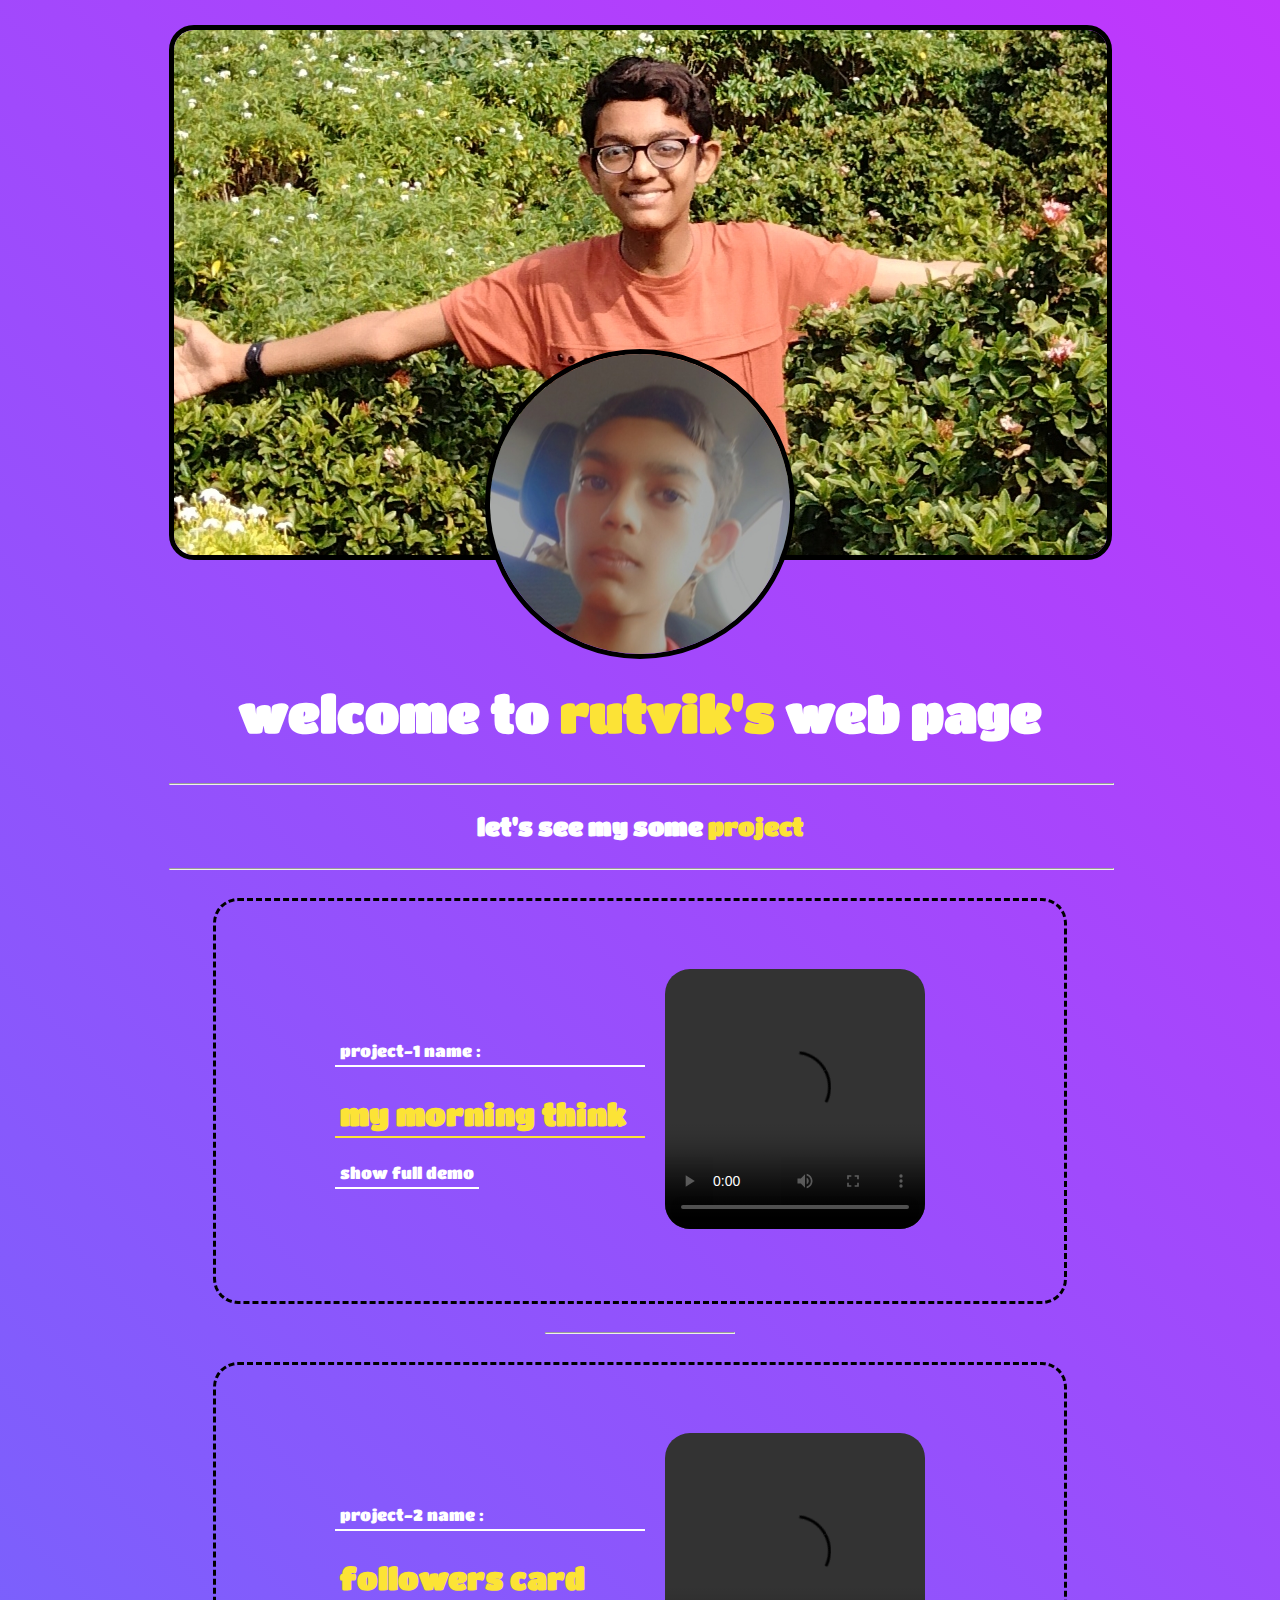
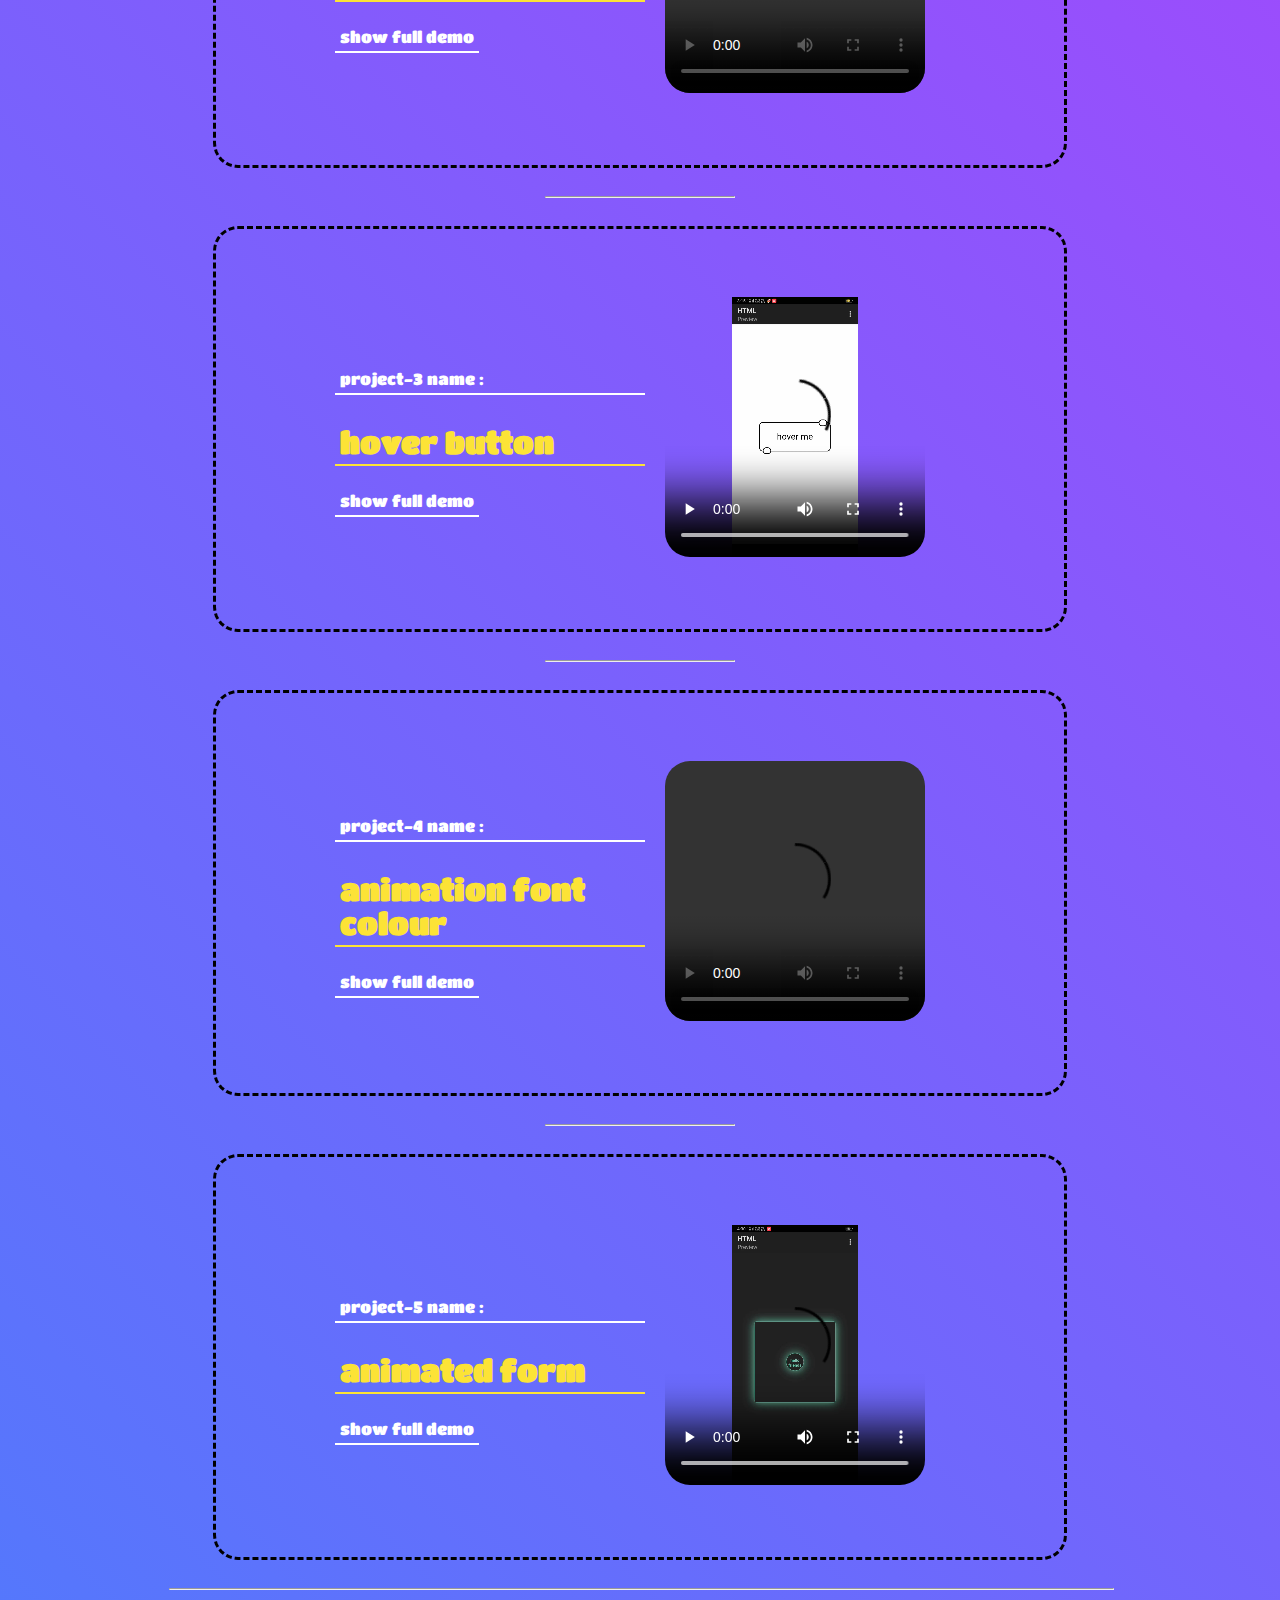
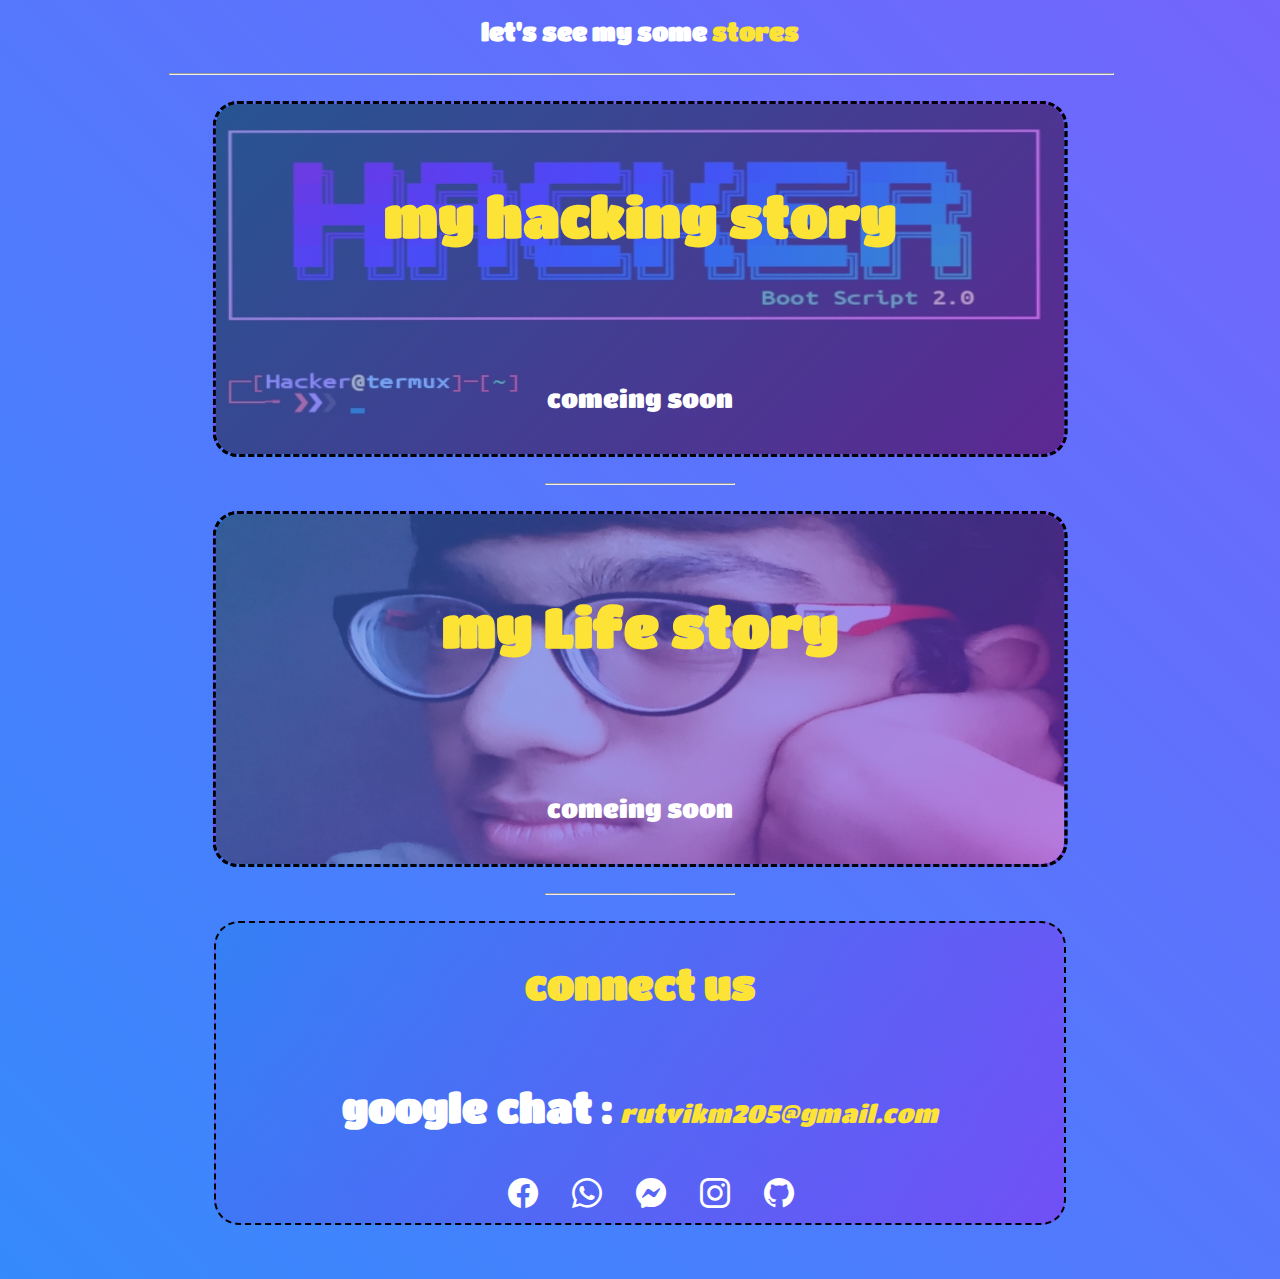
==== index.html @ 28c0d992 "Add files via upload" ====
<!DOCTYPE html>
<html lang="en">

<head>
 <meta charset="UTF-8">
 <meta http-equiv="X-UA-Compatible" content="IE=Edge">
 <meta name="viewport" content="width=device-width, initial-scale=1">
 <title>my project pages</title>
 <link rel="stylesheet" href="style.css">
</head>

<body>
 <div class="maincontenforbody">
  <div class="maincontenforimgandwelcom">
   <div class="overimg"><img src="/bgimg.jpg">
    <div class="inimg"><img id="i1" src="/inimg.jpg">
    </div>
   </div>
  </div>
  <br>
  <br>
  <br>
  <br>
  <br>
  <centre>
   <h1 id="welcome1">
    welcome to <b id="b1">rutvik's</b> web page
   </h1>
  </centre>
  <hr width="100%">
  <h2 id="hed21">
   let's see my some <b id="b1">project</b>
  </h2>
  <!------------- project 1 --->
  <hr width="100%">
  <div class="project">
   <div class="text">
    <div class="hed2">
     <p>project-1 name : </p>
     <h2>my morning think</h2>
     <a href="/my morning think"> show full demo </a>
    </div>
   </div>
   <div class="videos">
    <video controls>
     <source src="/1 morning think.mp4" type="video/mp4">
    </video>
   </div>
  </div>
  <!----------- project 2 ------>
  <hr width="20%">
  <div class="project">
   <div class="text">
    <div class="hed2">
     <p>project-2 name : </p>
     <h2>followers card</h2>
     <a href="/follow card /index.html"> show full demo </a>
    </div>
   </div>
   <div class="videos">
    <video controls>
     <source src="/2 followers card.mp4" type="video/mp4">
    </video>
   </div>
  </div>
  <!-------------- project 3 -->
  <hr width="20%">
  <div class="project">
   <div class="text">
    <div class="hed2">
     <p>project-3 name : </p>
     <h2>hover button</h2>
     <a href="/hover button /index.html"> show full demo </a>
    </div>
   </div>
   <div class="videos">
    <video controls>
     <source src="/3 hover button.mp4" type="video/mp4">
    </video>
   </div>
  </div>
  <!-------------- project 4 -->
  <hr width="20%">
  <div class="project">
   <div class="text">
    <div class="hed2">
     <p>project-4 name : </p>
     <h2>animation font colour</h2>
     <a href="/animation font colour/index.html"> show full demo </a>
    </div>
   </div>
   <div class="videos">
    <video controls>
     <source src="/4 animation font.mp4" type="video/mp4">
    </video>
   </div>
  </div>
  <!-------------- project 5 -->
  <hr width="20%">
  <div class="project">
   <div class="text">
    <div class="hed2">
     <p>project-5 name : </p>
     <h2>animated form</h2>
     <a href="/connect us animation font/connect.html"> show full demo </a>
    </div>
   </div>
   <div class="videos">
    <video controls>
     <source src="/5 animation form.mp4" type="video/mp4">
    </video>
   </div>
  </div>
  <!------------ story --------->
  <hr width="100%">

  <h2 id="hed21">
   let's see my some <b id="b1">stores</b>
  </h2>
  <hr width="100%">
  <!----- my hacking story -------->
  <br>
  <div class="maincon">
   <div class="imgessssforbg">
    <img src="/s1 hacker.jpg">
   </div>
   <div class="textposa">
    <h1 id="eeeb">my hacking story</h1>
    <p id="gggb">
     comeing soon
    </p>
   </div>
  </div>
  <br>
  <!----- my life -------->
  <hr width="20%">
  <br>
  <div class="maincon">
   <div class="imgessssforbg">
    <img src="/s2 life.jpg">
   </div>
   <div class="textposa">
    <h1 id="eeeb">my Life story</h1>
    <p id="gggb">
     comeing soon
    </p>
   </div>
  </div>
  <br>
  <!----- conect us -------->
  <hr width="20%">
  <br>
  <div class="conec">
   <b id="eeeb">connect us</b>
   <div class="mainconforconectus">
    <div class="Googlechat">
     <b id="gggb"> google chat :</b>
     <i id="eeeb">rutvikm205@gmail.com</i>
    </div>
    <div class="iconsss">
     <i class="bi bi-facebook"></i>
     <i class="bi bi-whatsapp"></i>
     <i class="bi bi-messenger"></i>
     <i class="bi bi-instagram"></i>
     <i class="bi bi-github"></i>
    </div>
   </div>
  </div>
  <br>
  <br>
  <br>









 </div>
 <script src="main.js"></script>
</body>

</html>
---- style.css ----
@import url('https://fonts.googleapis.com/css2?family=Titan+One&display=swap');

@import url("https://cdn.jsdelivr.net/npm/bootstrap-icons@1.8.3/font/bootstrap-icons.css");

.disclaimer {
 display: none;
}

body {
 display: flex;
 justify-content: center;
 align-items: center;
 padding: 0;
 margin: 0;
 background: linear-gradient(45deg, #368AFC, #C136FC);
 width: 100%;

}




.maincontenforbody {
 display: grid;
 place-items: center;


}

.maincontenforimgandwelcom {
 position: relative;
 width: 100%;

}

.maincontenforimgandwelcom .overimg {
 display: flex;
 justify-content: center;
 align-items: center;
 margin: auto;
 /* border: solid 2px #000; */
 border-radius: 25px;
 width: 100%;
 margin-top: 25px;
 transition: .5s;
}

.maincontenforimgandwelcom .overimg img {
 border-radius: 25px;
 border: solid 5px #000;

}

.maincontenforimgandwelcom .overimg .inimg #i1 {
 position: absolute;
 top: 90%;
 left: 50%;
 transform: translate(-50%, -50%);
 width: 300px;
 height: 300px;
 border-radius: 50%;
 border: solid 5px #000;
 transition: .5s;
}

.maincontenforimgandwelcom .overimg .inimg #i1:hover,
.maincontenforimgandwelcom .overimg:hover {
 box-shadow: 0 0 30px #000;
}

#welcome1 {
 font-size: 50px;
 font-family: 'Titan One', cursive;
 font-weight: 100px;
 color: #fff;
}

#welcome1::selection {
 color: #fff;
 background: #C136FC;
}

#b1 {
 color: #FCE336;

}

#b1::selection {
 color: #C136FC;
 background: #fff;
 border-radius: 50px;
}

#hed21 {
 color: #fff;
 font-family: 'Titan One', cursive;
 font-weight: 100%;
}

#hed21::selection {
 color: #fff;
 background: #C136FC;
}

/* dyyodo6r6oeydldod6f6ofdydo6dydy */


.project {
 display: flex;
 justify-content: center;
 align-items: center;
 width: 90%;
 border: dashed 3px #000;
 border-radius: 25px;
 height: 400px;
 margin: 20px;
 color: #fff;
 font-family: 'Titan One', cursive;
 transition: .5s;
}

.project:hover {
 box-shadow: 0 0 30px #000;
}

.hed2 h2 {
 font-size: 30px;
 color: #FCE336;
 border-bottom: solid 2px #FCE336;
 padding: 5px;
 width: 300px;
}

.hed2 p {
 border-bottom: solid 2px #Fff;
 padding: 5px;
}

.videos video {
 width: 260px;
 height: 260px;
 margin: 20px;
 border-radius: 25px;
 transition: .5s;
}

.videos video:hover {
 margin: 0;
}

a {
 text-decoration: none;
 color: #fff;
 border-bottom: solid 2px #fff;
 padding: 5px;
 transition: .4s;
}




/*conect us.*/

.conec {
 width: 90%;
 height: 300px;
 border: dashed 2px #000;
 border-radius: 25px;
 display: grid;
 place-items: center;
 transition: .5s;
 background: linear-gradient(-45deg, #9026ED80, #267FED80);
}

.conec:hover {
 box-shadow: 0 0 30px #000;
}

.conec b {
 font-size: 40px;
}

.Googlechat {
 font-size: 25px;
}

.mainconforconectus {
 display: grid;
 place-items: center;
 height: 100px;
}

.iconsss {
 display: flex;
 width: 50%;
 margin: 5%;
}

.iconsss i {
 margin: 17px;
 font-size: 30px;
 transition: .3s;
 border-radius: 50%;
 color: #fff;
}

.iconsss i:hover {
 color: #FCE336;
}

#gggb {
 color: #fff;
 font-family: 'Titan One', cursive;

}

#eeeb {
 color: #FCE336;
 font-size: none;
 font-family: 'Titan One', cursive;
}


/*############ my hacking story ###############*/

.maincon {
 width: 100%;
 position: relative;
 display: grid;
 place-items: center;
 transition: .5s;
}

.maincon:hover .textposa {
 box-shadow: 0 0 30px #000;

}

.imgessssforbg {
 width: 90%;
 height: 350px;
 display: flex;
 justify-content: center;
 align-items: center;
 border-radius: 25px;
 overflow: hidden;
 border: 3px dashed #000;

}

.imgessssforbg img {
 width: 100%;
 height: 350px;
}

.textposa {
 position: absolute;
 top: 50%;
 left: 50%;
 transform: translate(-50%, -50%);
 width: 90%;
 height: 350px;
 text-align: center;
 color: #fff;
 display: grid;
 place-items: center;
 background: linear-gradient(-45deg, #9026ED80, #267FED80);
 border-radius: 25px;
 overflow: hidden;
 border: 3px dashed #000;
 transition: .5s;

}

.textposa p {
 font-size: 25px;
 margin: 35px;
 margin-bottom: 10px;
}

.textposa h1 {
 font-size: 55px;
 margin-top: 50px;
}
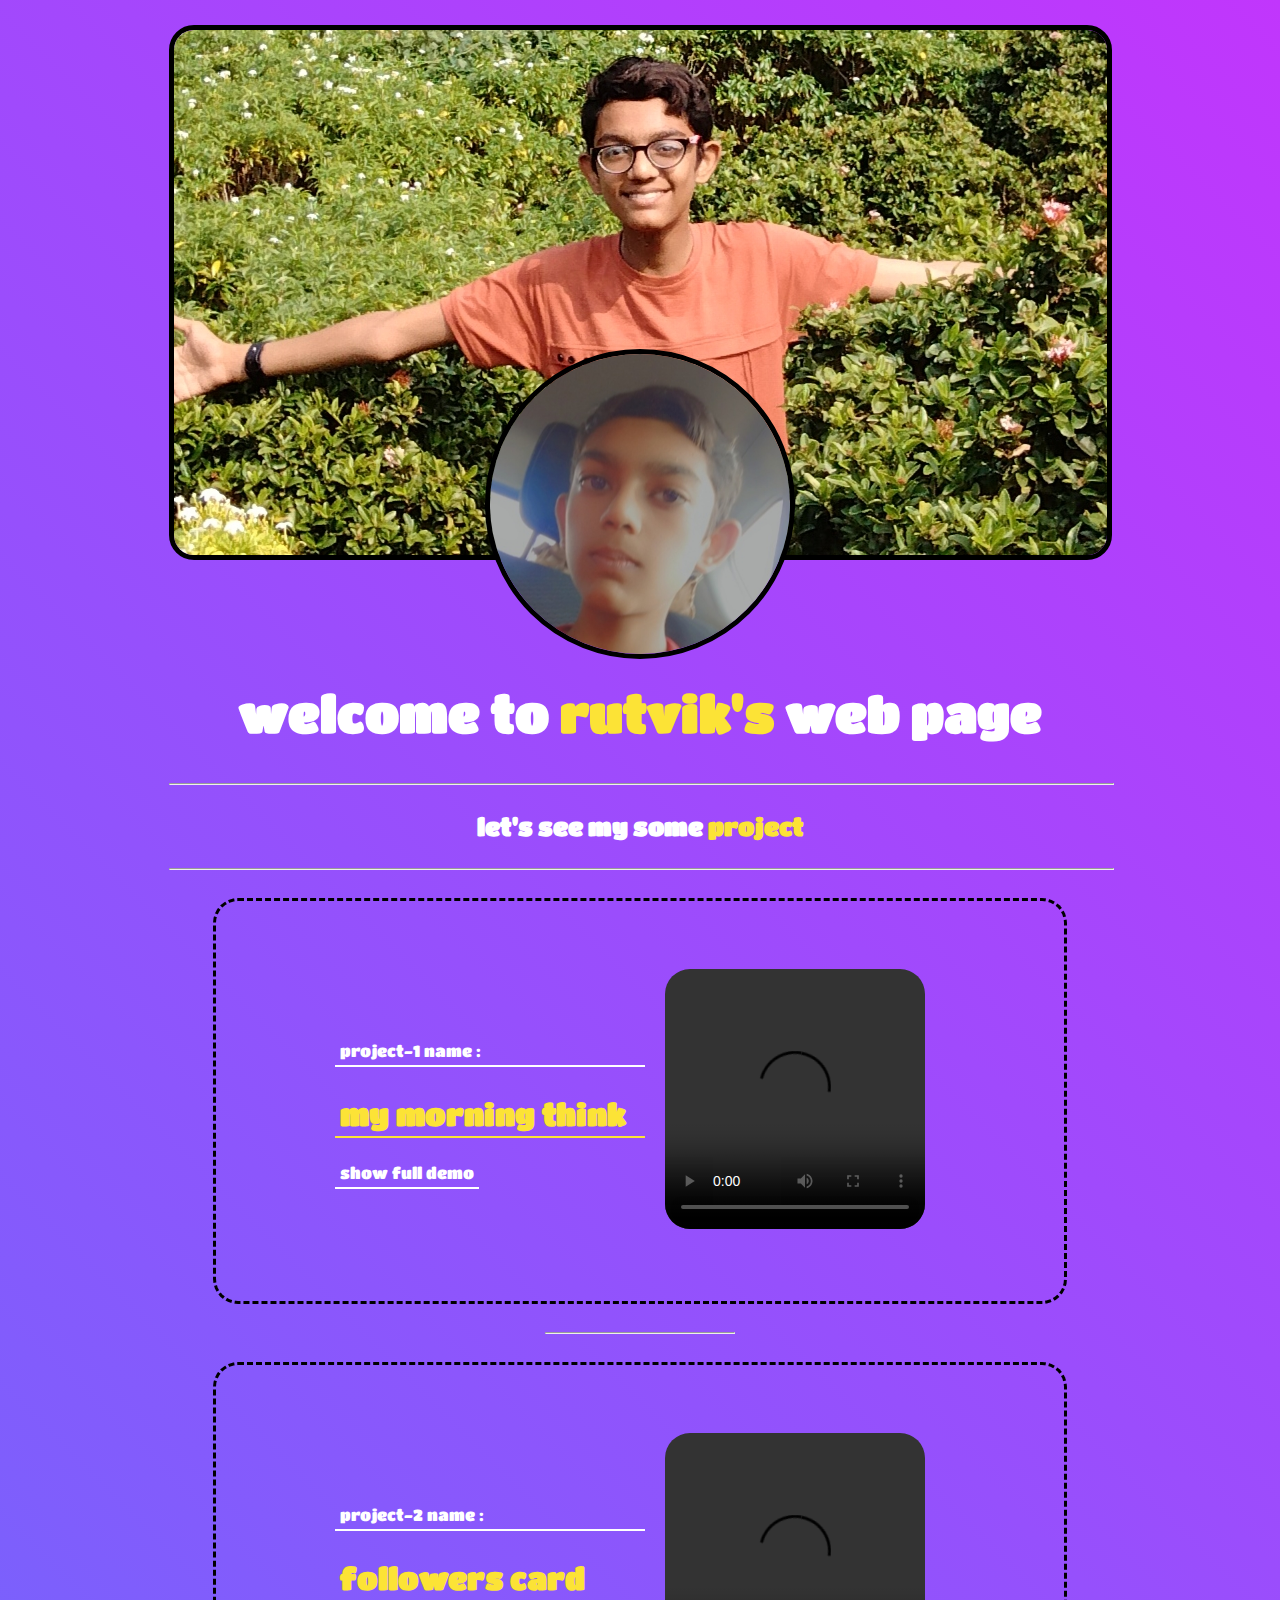
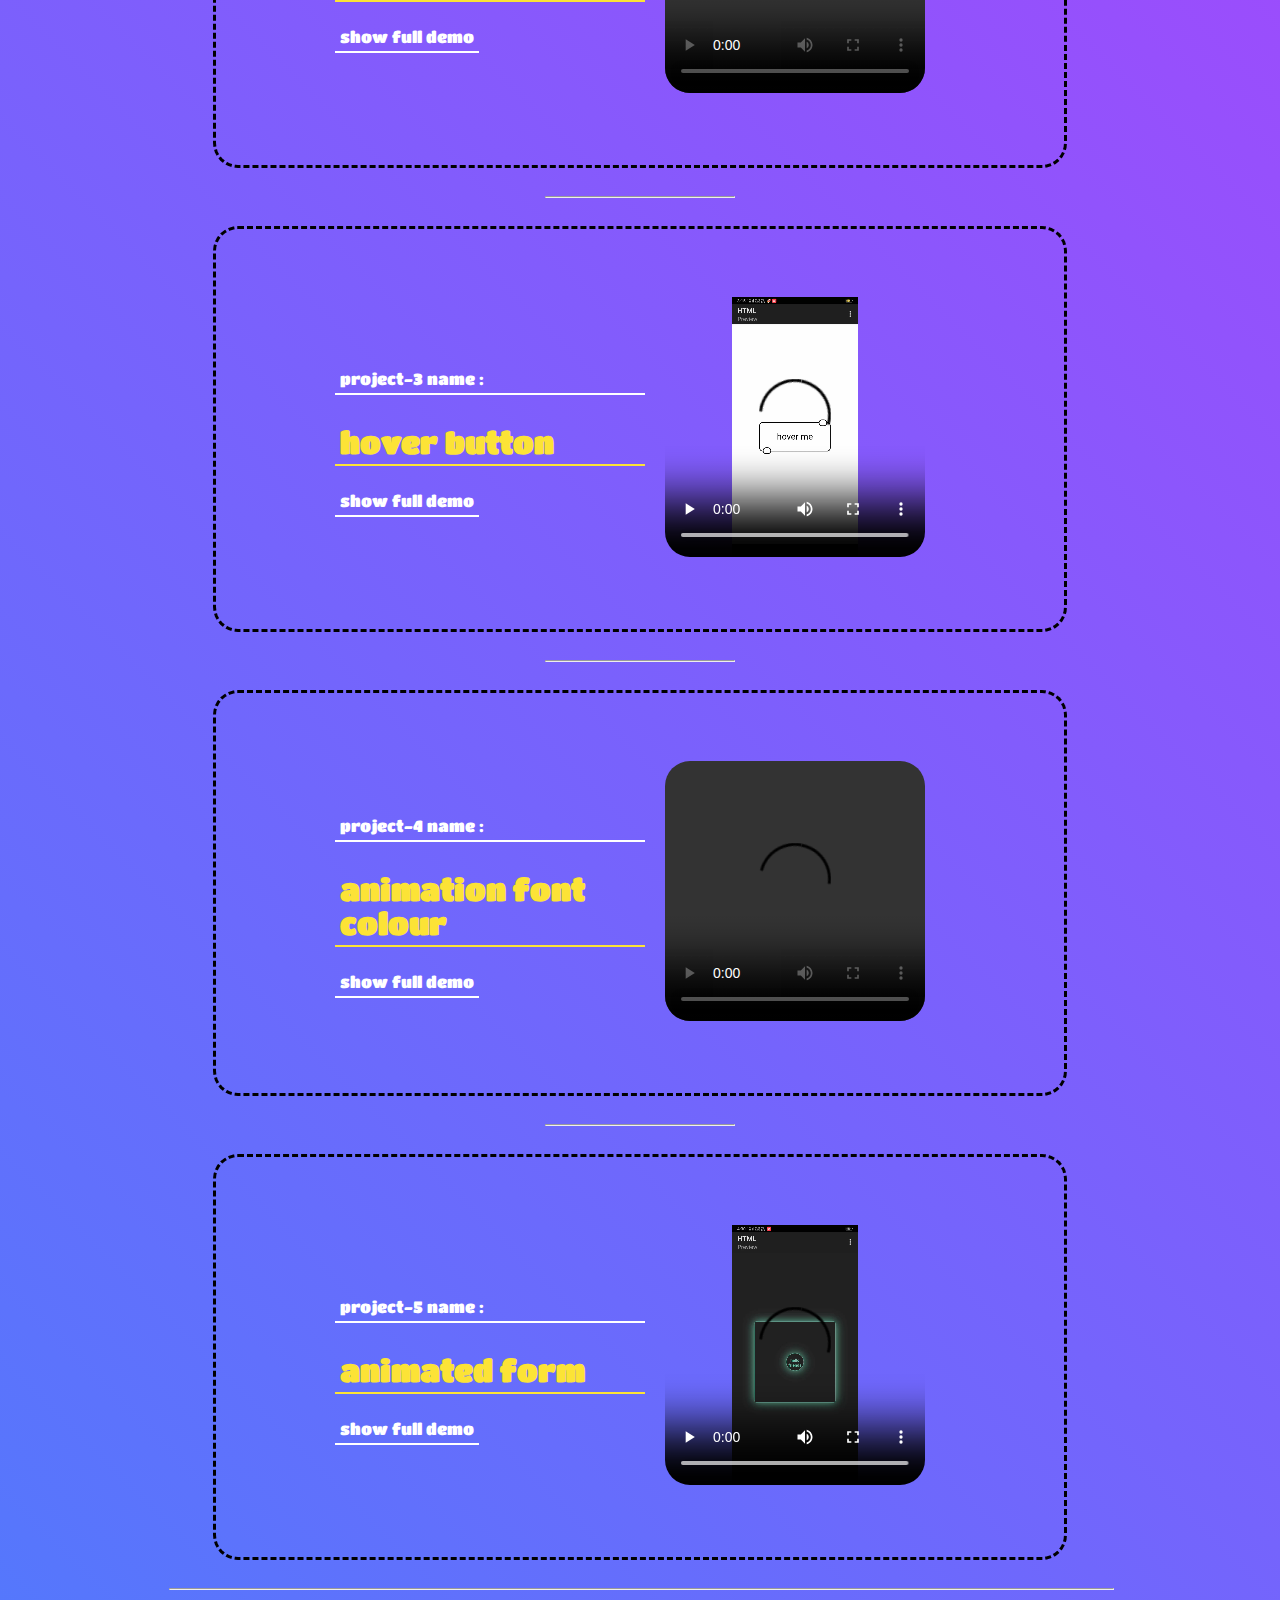
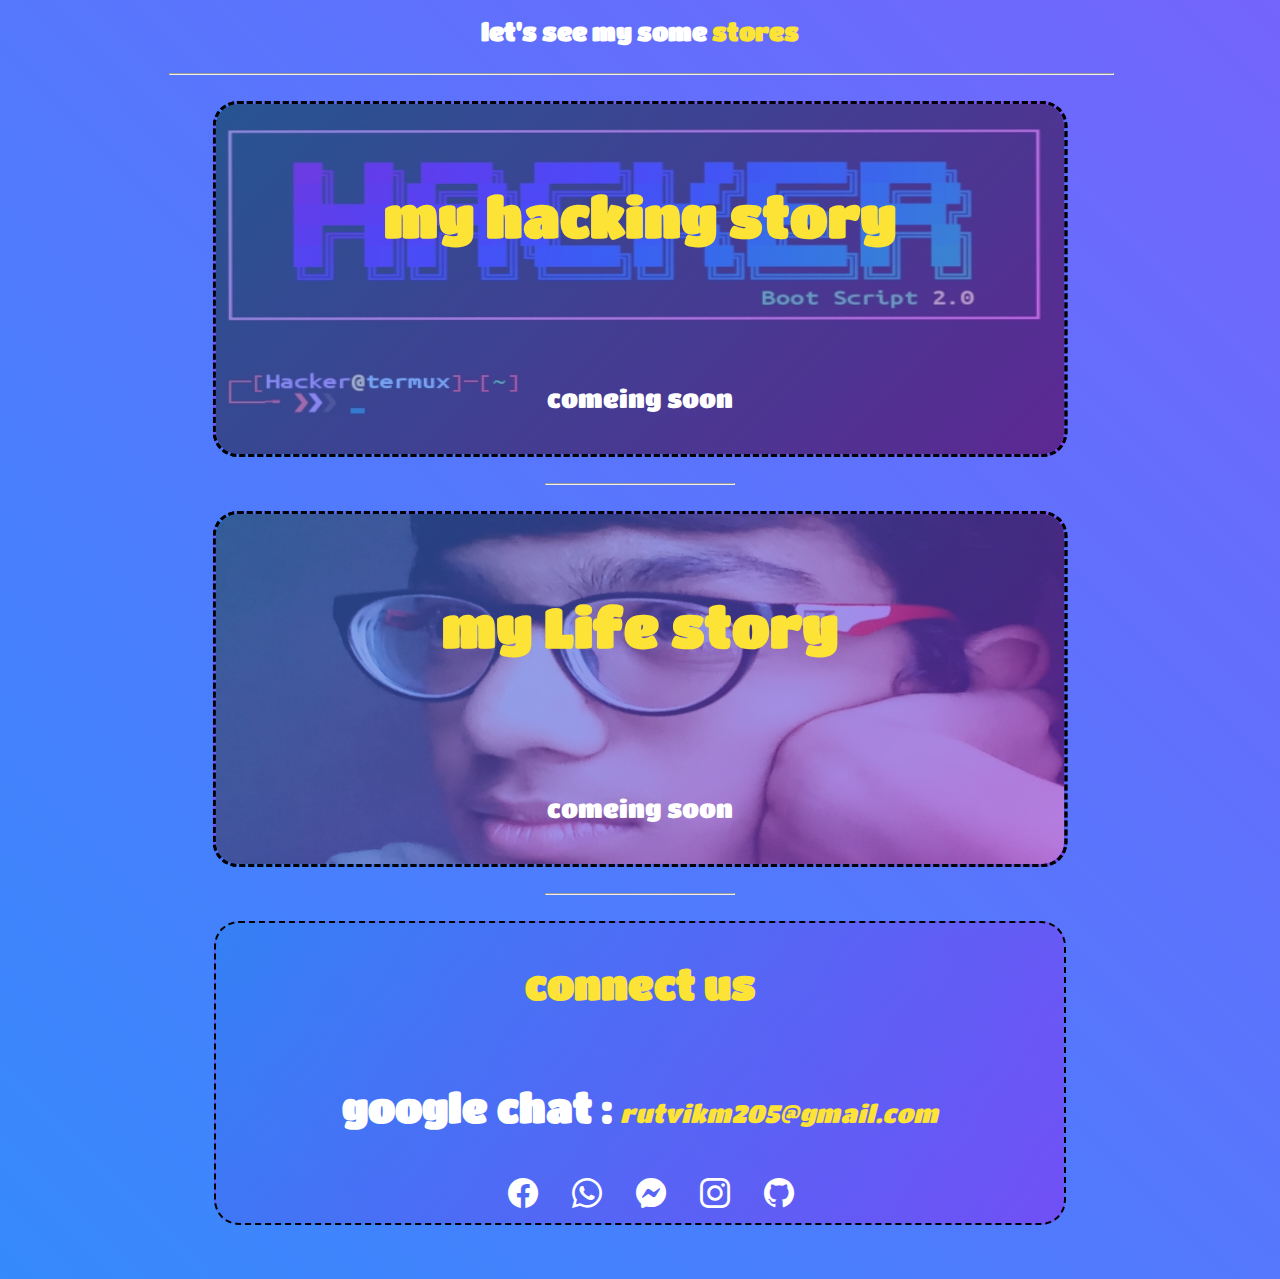
==== commit 0c0ea33e: "Add files via upload" ====
--- a/index.html
+++ b/index.html
@@ -38,12 +38,12 @@
     <div class="hed2">
      <p>project-1 name : </p>
      <h2>my morning think</h2>
-     <a href="/my morning think"> show full demo </a>
+     <a href="my morning think"> show full demo </a>
     </div>
    </div>
    <div class="videos">
     <video controls>
-     <source src="/1 morning think.mp4" type="video/mp4">
+     <source src="1 morning think.mp4" type="video/mp4">
     </video>
    </div>
   </div>
@@ -54,12 +54,12 @@
     <div class="hed2">
      <p>project-2 name : </p>
      <h2>followers card</h2>
-     <a href="/follow card /index.html"> show full demo </a>
+     <a href="follow card /index.html"> show full demo </a>
     </div>
    </div>
    <div class="videos">
     <video controls>
-     <source src="/2 followers card.mp4" type="video/mp4">
+     <source src="2 followers card.mp4" type="video/mp4">
     </video>
    </div>
   </div>
@@ -70,12 +70,12 @@
     <div class="hed2">
      <p>project-3 name : </p>
      <h2>hover button</h2>
-     <a href="/hover button /index.html"> show full demo </a>
+     <a href="hover button /index.html"> show full demo </a>
     </div>
    </div>
    <div class="videos">
     <video controls>
-     <source src="/3 hover button.mp4" type="video/mp4">
+     <source src="3 hover button.mp4" type="video/mp4">
     </video>
    </div>
   </div>
@@ -86,12 +86,12 @@
     <div class="hed2">
      <p>project-4 name : </p>
      <h2>animation font colour</h2>
-     <a href="/animation font colour/index.html"> show full demo </a>
+     <a href="animation font colour/index.html"> show full demo </a>
     </div>
    </div>
    <div class="videos">
     <video controls>
-     <source src="/4 animation font.mp4" type="video/mp4">
+     <source src="4 animation font.mp4" type="video/mp4">
     </video>
    </div>
   </div>
@@ -102,12 +102,12 @@
     <div class="hed2">
      <p>project-5 name : </p>
      <h2>animated form</h2>
-     <a href="/connect us animation font/connect.html"> show full demo </a>
+     <a href="connect us animation font/connect.html"> show full demo </a>
     </div>
    </div>
    <div class="videos">
     <video controls>
-     <source src="/5 animation form.mp4" type="video/mp4">
+     <source src="5 animation form.mp4" type="video/mp4">
     </video>
    </div>
   </div>
@@ -122,7 +122,7 @@
   <br>
   <div class="maincon">
    <div class="imgessssforbg">
-    <img src="/s1 hacker.jpg">
+    <img src="s1 hacker.jpg">
    </div>
    <div class="textposa">
     <h1 id="eeeb">my hacking story</h1>
@@ -137,7 +137,7 @@
   <br>
   <div class="maincon">
    <div class="imgessssforbg">
-    <img src="/s2 life.jpg">
+    <img src="s2 life.jpg">
    </div>
    <div class="textposa">
     <h1 id="eeeb">my Life story</h1>
@@ -182,4 +182,4 @@
  <script src="main.js"></script>
 </body>
 
-</html>+</html>
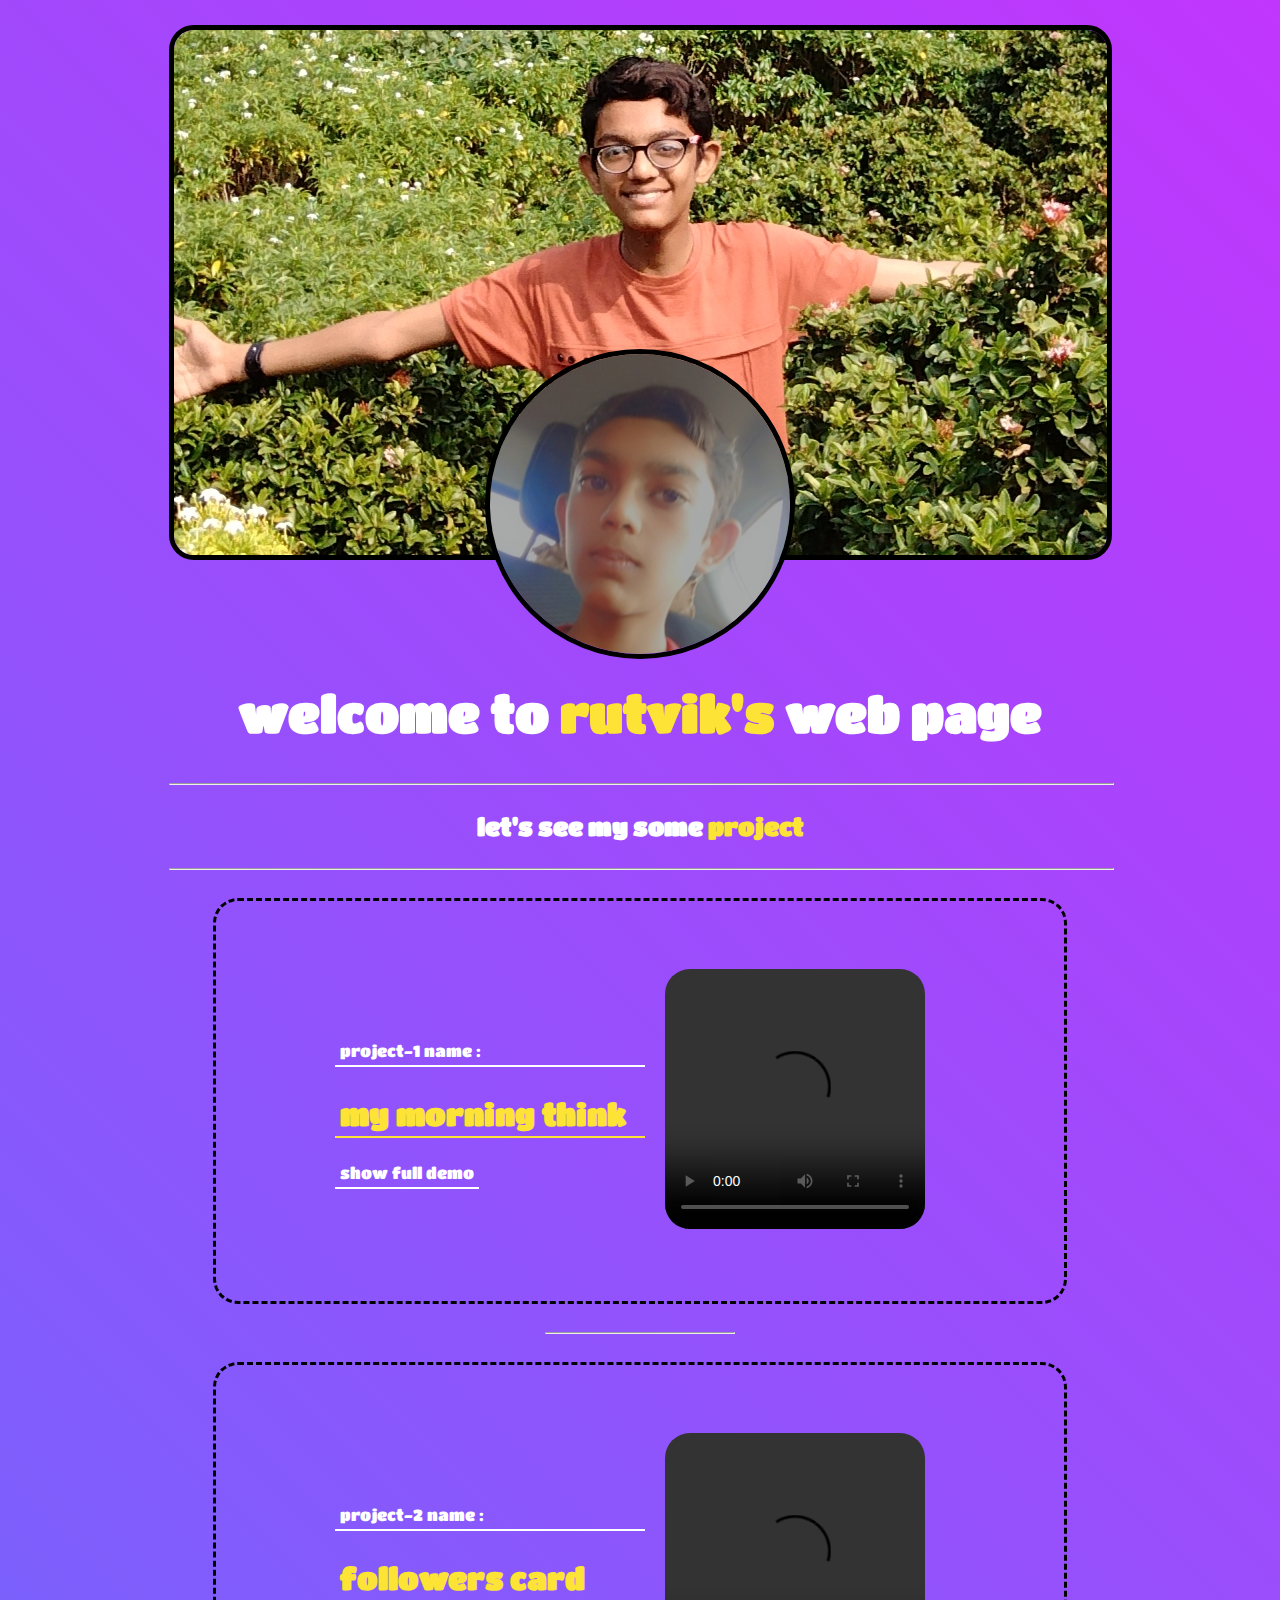
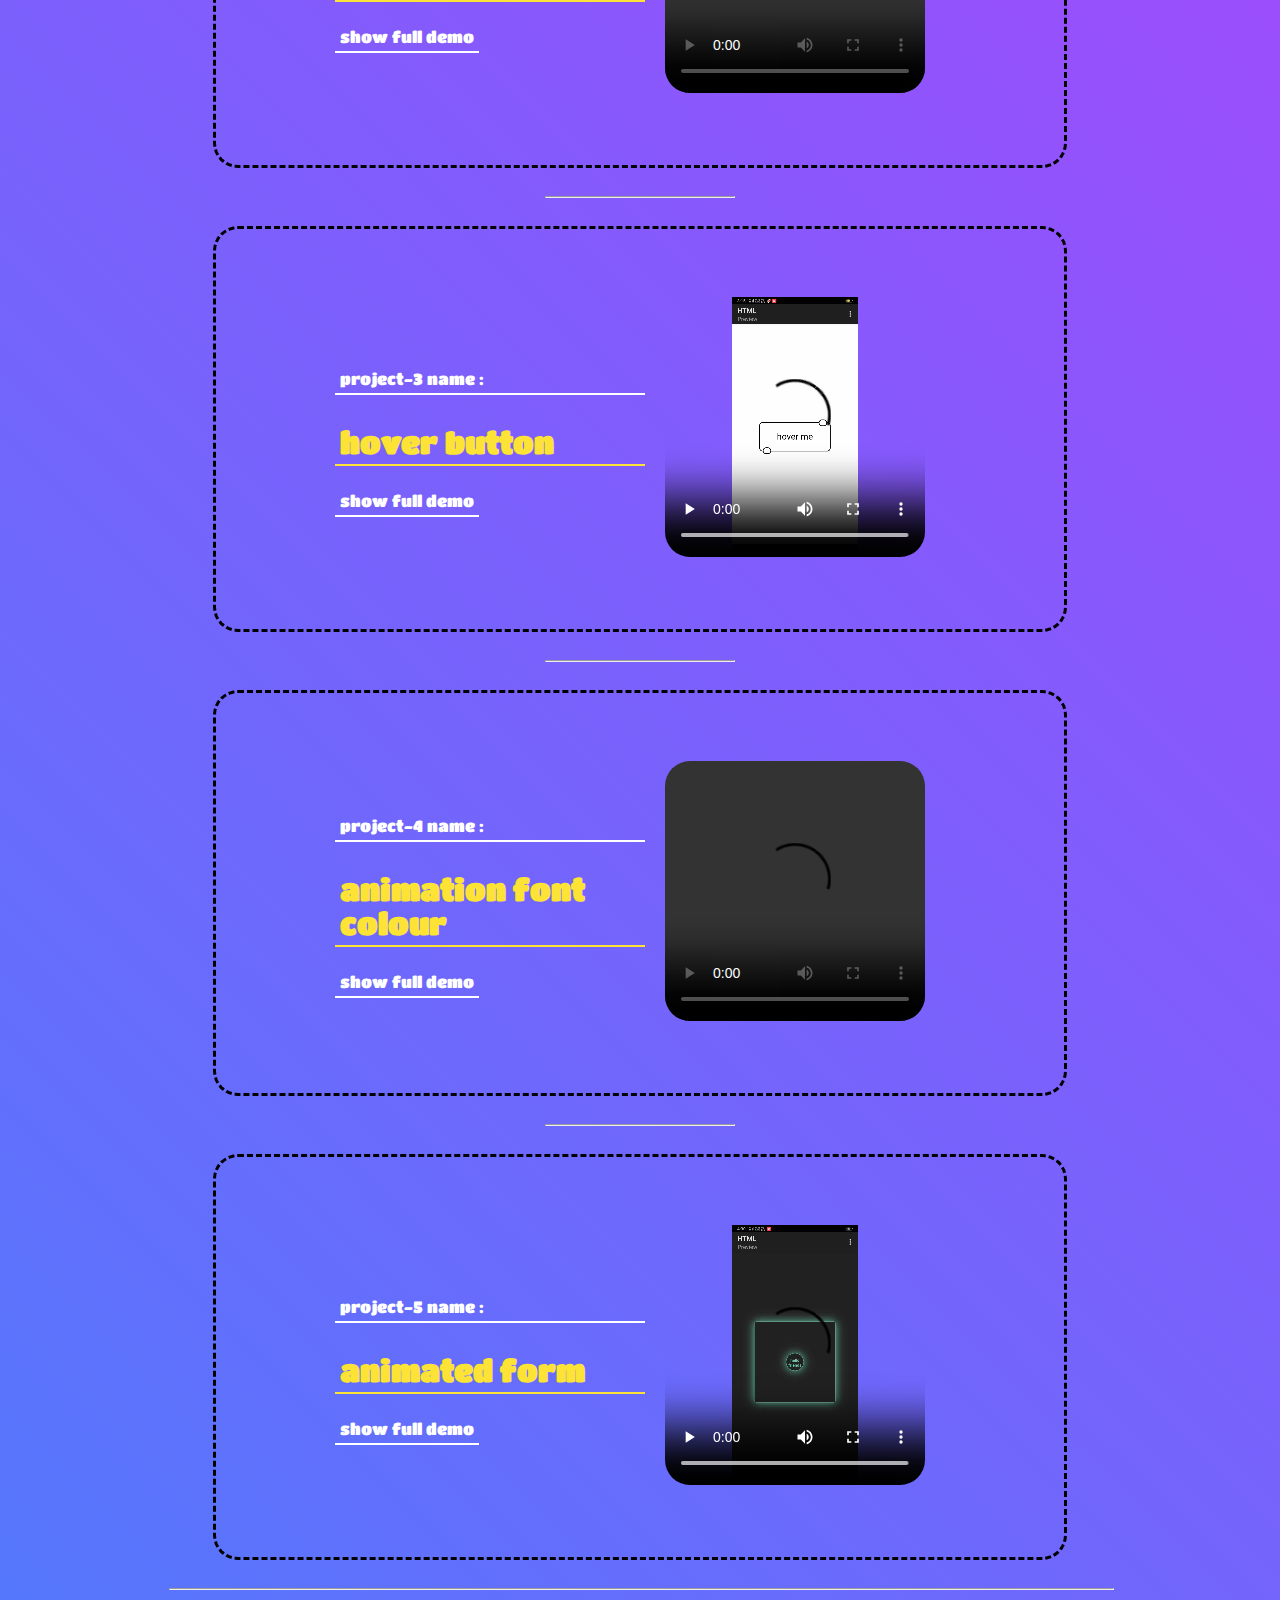
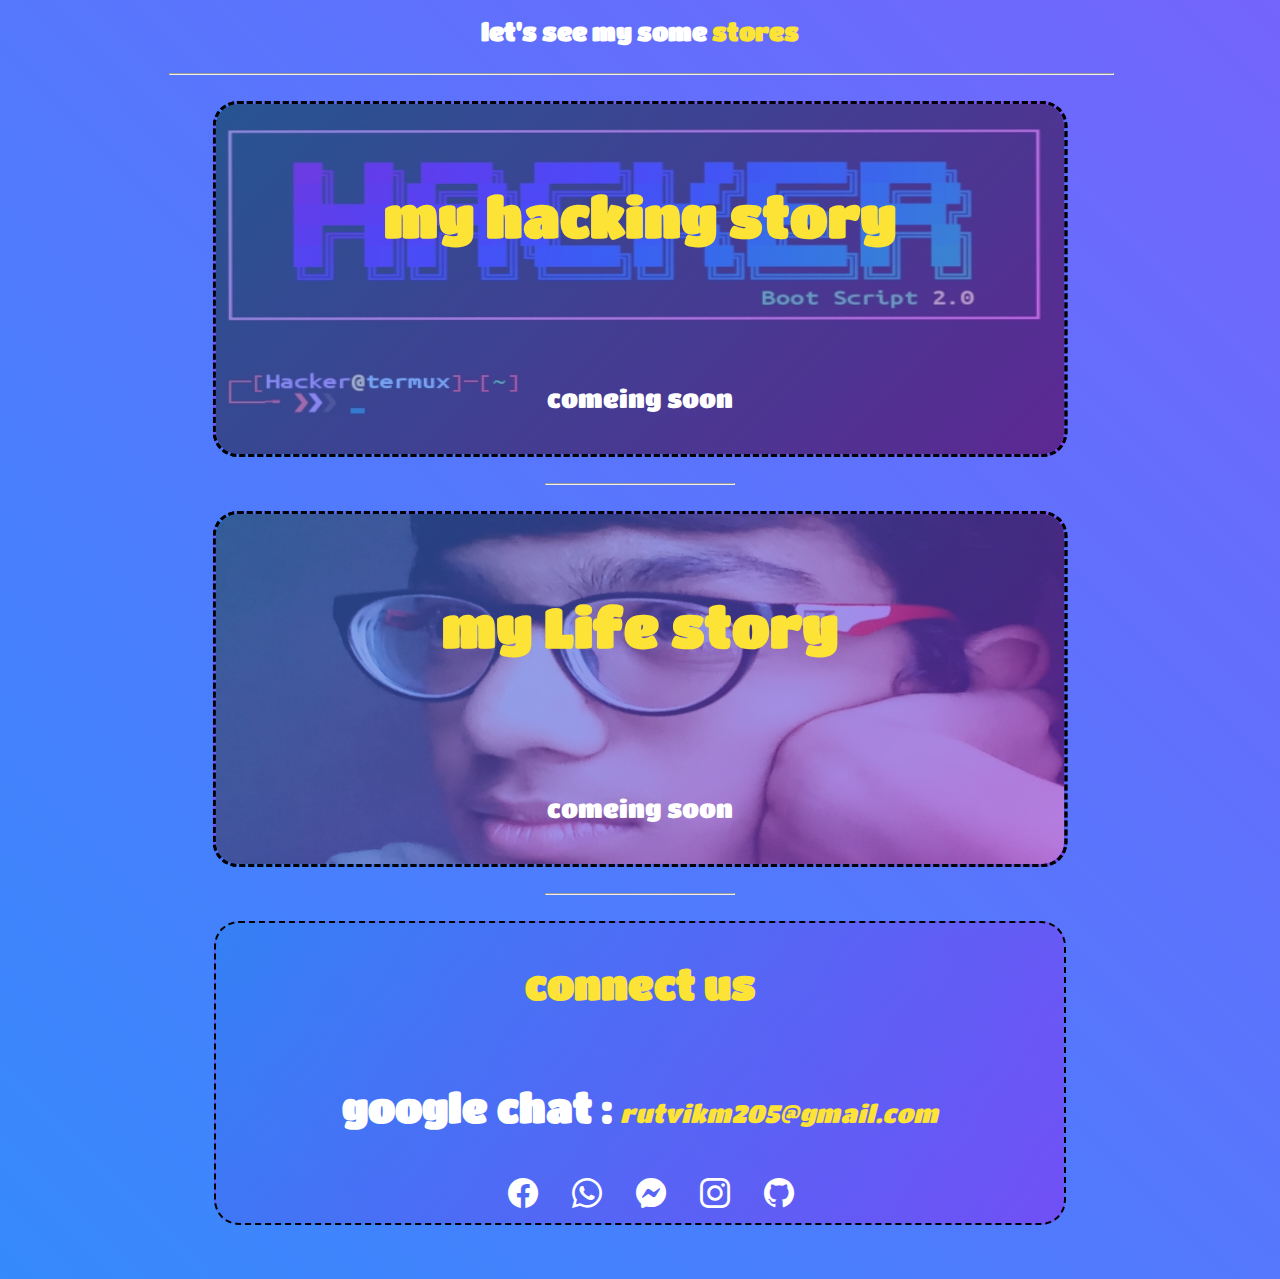
==== commit 625c79ba: "Update index.html" ====
--- a/index.html
+++ b/index.html
@@ -12,8 +12,8 @@
 <body>
  <div class="maincontenforbody">
   <div class="maincontenforimgandwelcom">
-   <div class="overimg"><img src="/bgimg.jpg">
-    <div class="inimg"><img id="i1" src="/inimg.jpg">
+   <div class="overimg"><img src="bgimg.jpg">
+    <div class="inimg"><img id="i1" src="inimg.jpg">
     </div>
    </div>
   </div>
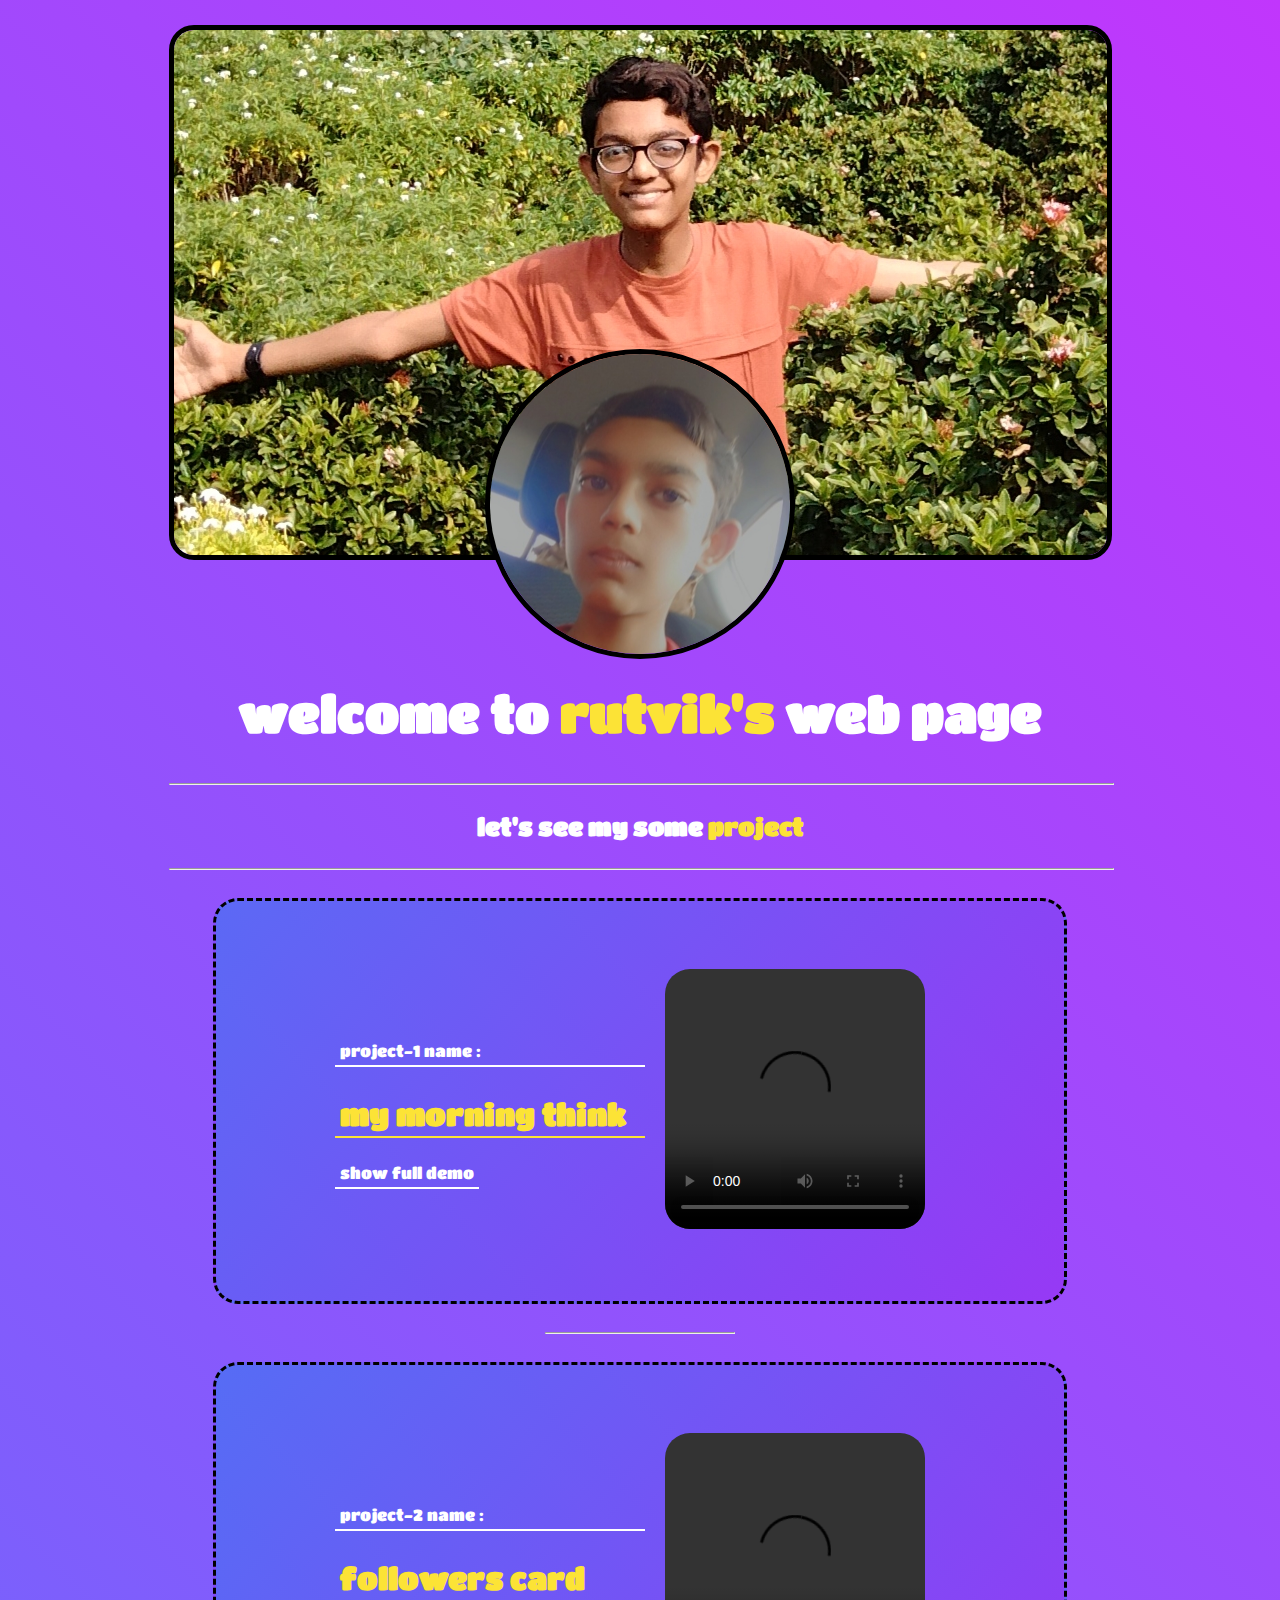
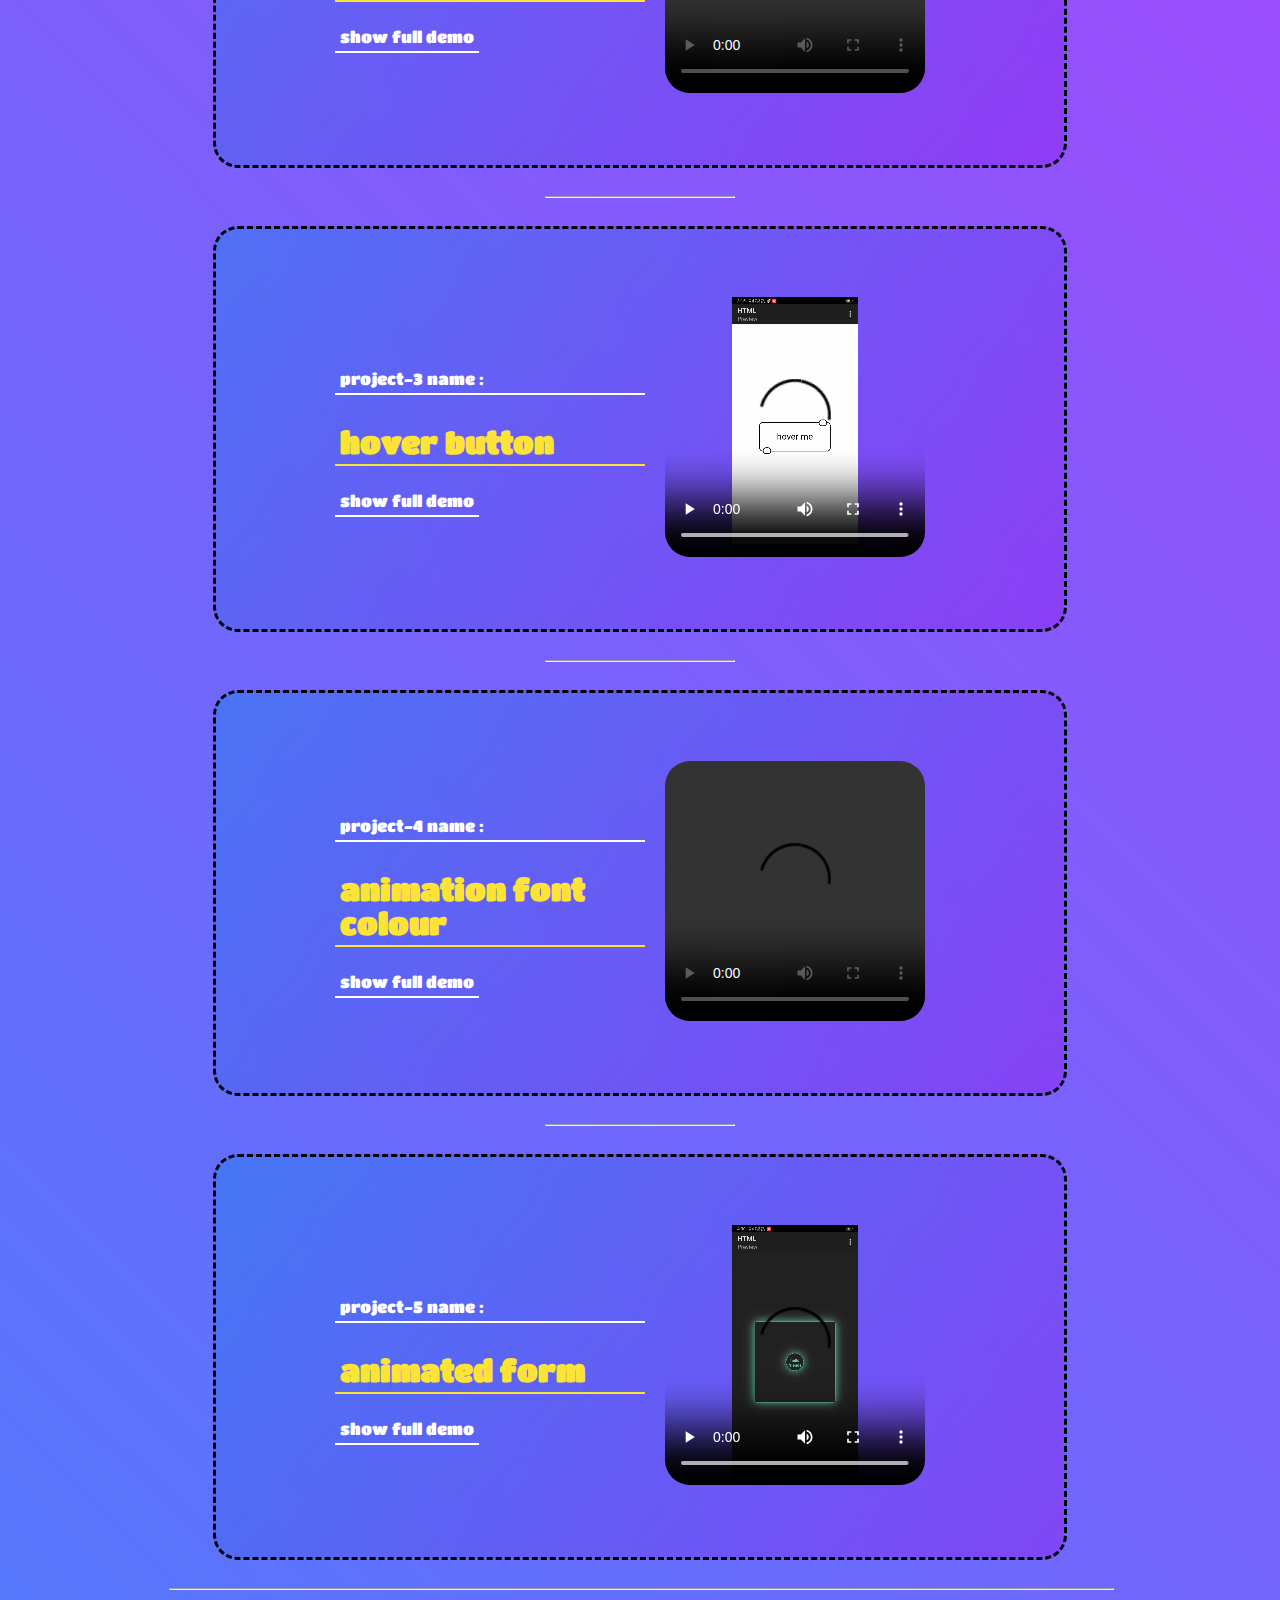
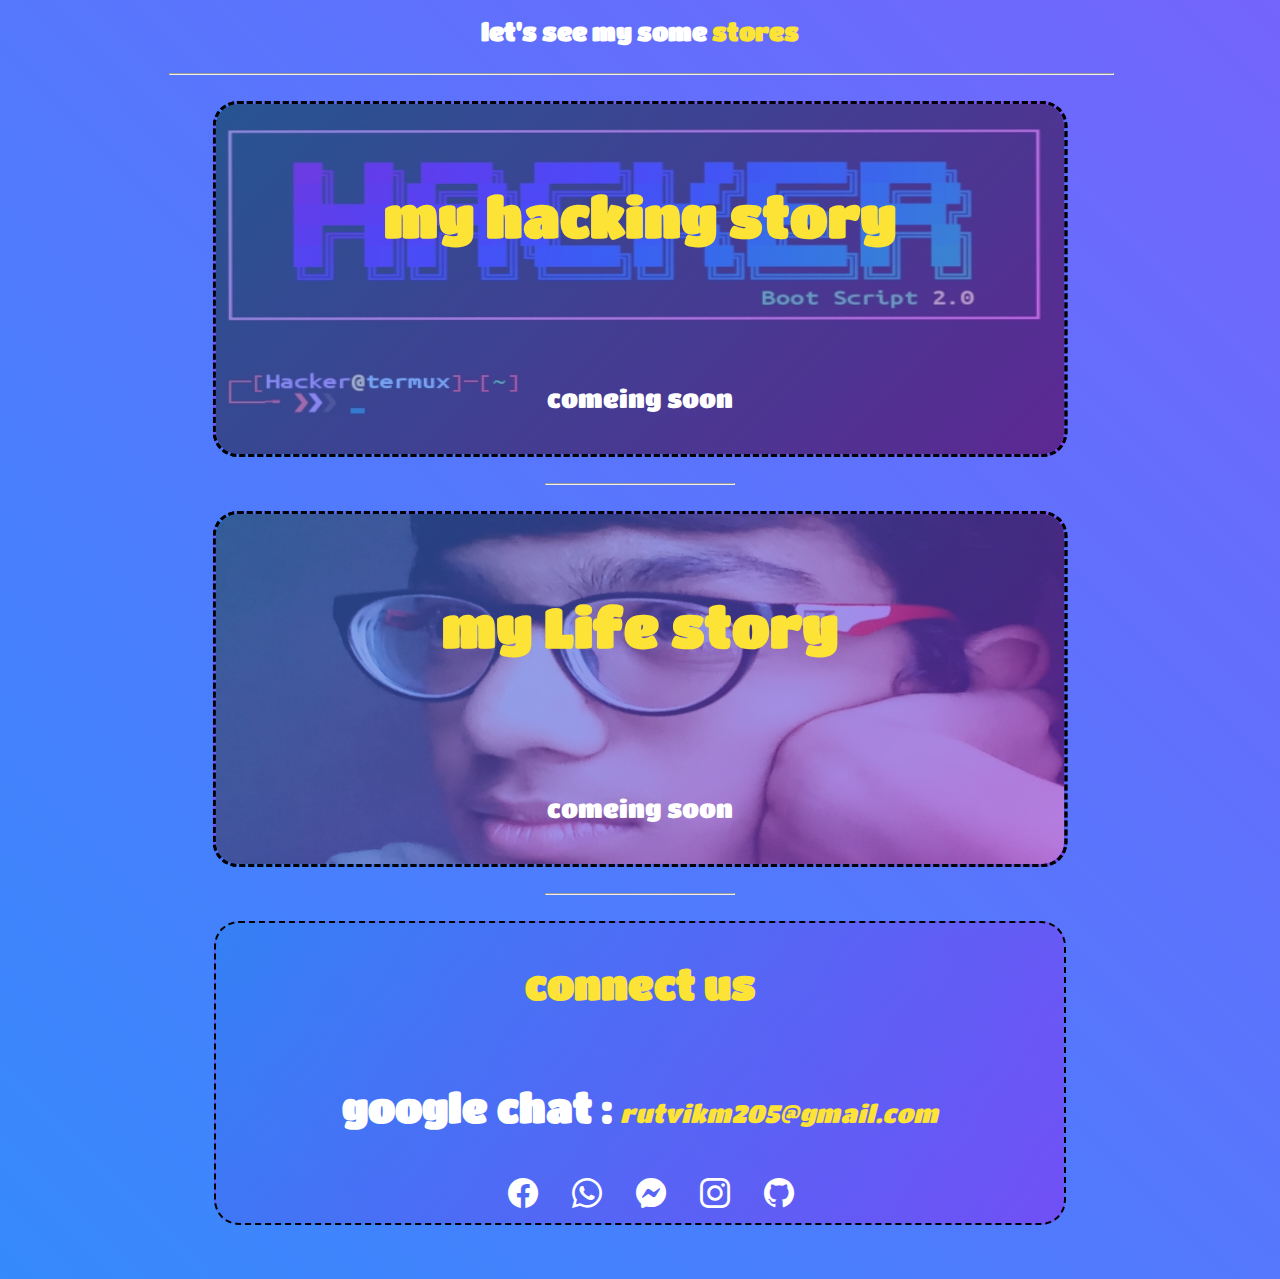
==== commit 4dd13557: "Update index.html" ====
--- a/index.html
+++ b/index.html
@@ -38,7 +38,7 @@
     <div class="hed2">
      <p>project-1 name : </p>
      <h2>my morning think</h2>
-     <a href="my morning think"> show full demo </a>
+     <a href="my morning think/index.html"> show full demo </a>
     </div>
    </div>
    <div class="videos">
@@ -54,7 +54,7 @@
     <div class="hed2">
      <p>project-2 name : </p>
      <h2>followers card</h2>
-     <a href="follow card /index.html"> show full demo </a>
+     <a href="follow card/index.html"> show full demo </a>
     </div>
    </div>
    <div class="videos">
@@ -70,7 +70,7 @@
     <div class="hed2">
      <p>project-3 name : </p>
      <h2>hover button</h2>
-     <a href="hover button /index.html"> show full demo </a>
+     <a href="hover button/index.html"> show full demo </a>
     </div>
    </div>
    <div class="videos">
--- a/style.css
+++ b/style.css
@@ -117,6 +117,7 @@
  color: #fff;
  font-family: 'Titan One', cursive;
  transition: .5s;
+ background: linear-gradient(-45deg, #9026ED80, #267FED80);
 }
 
 .project:hover {
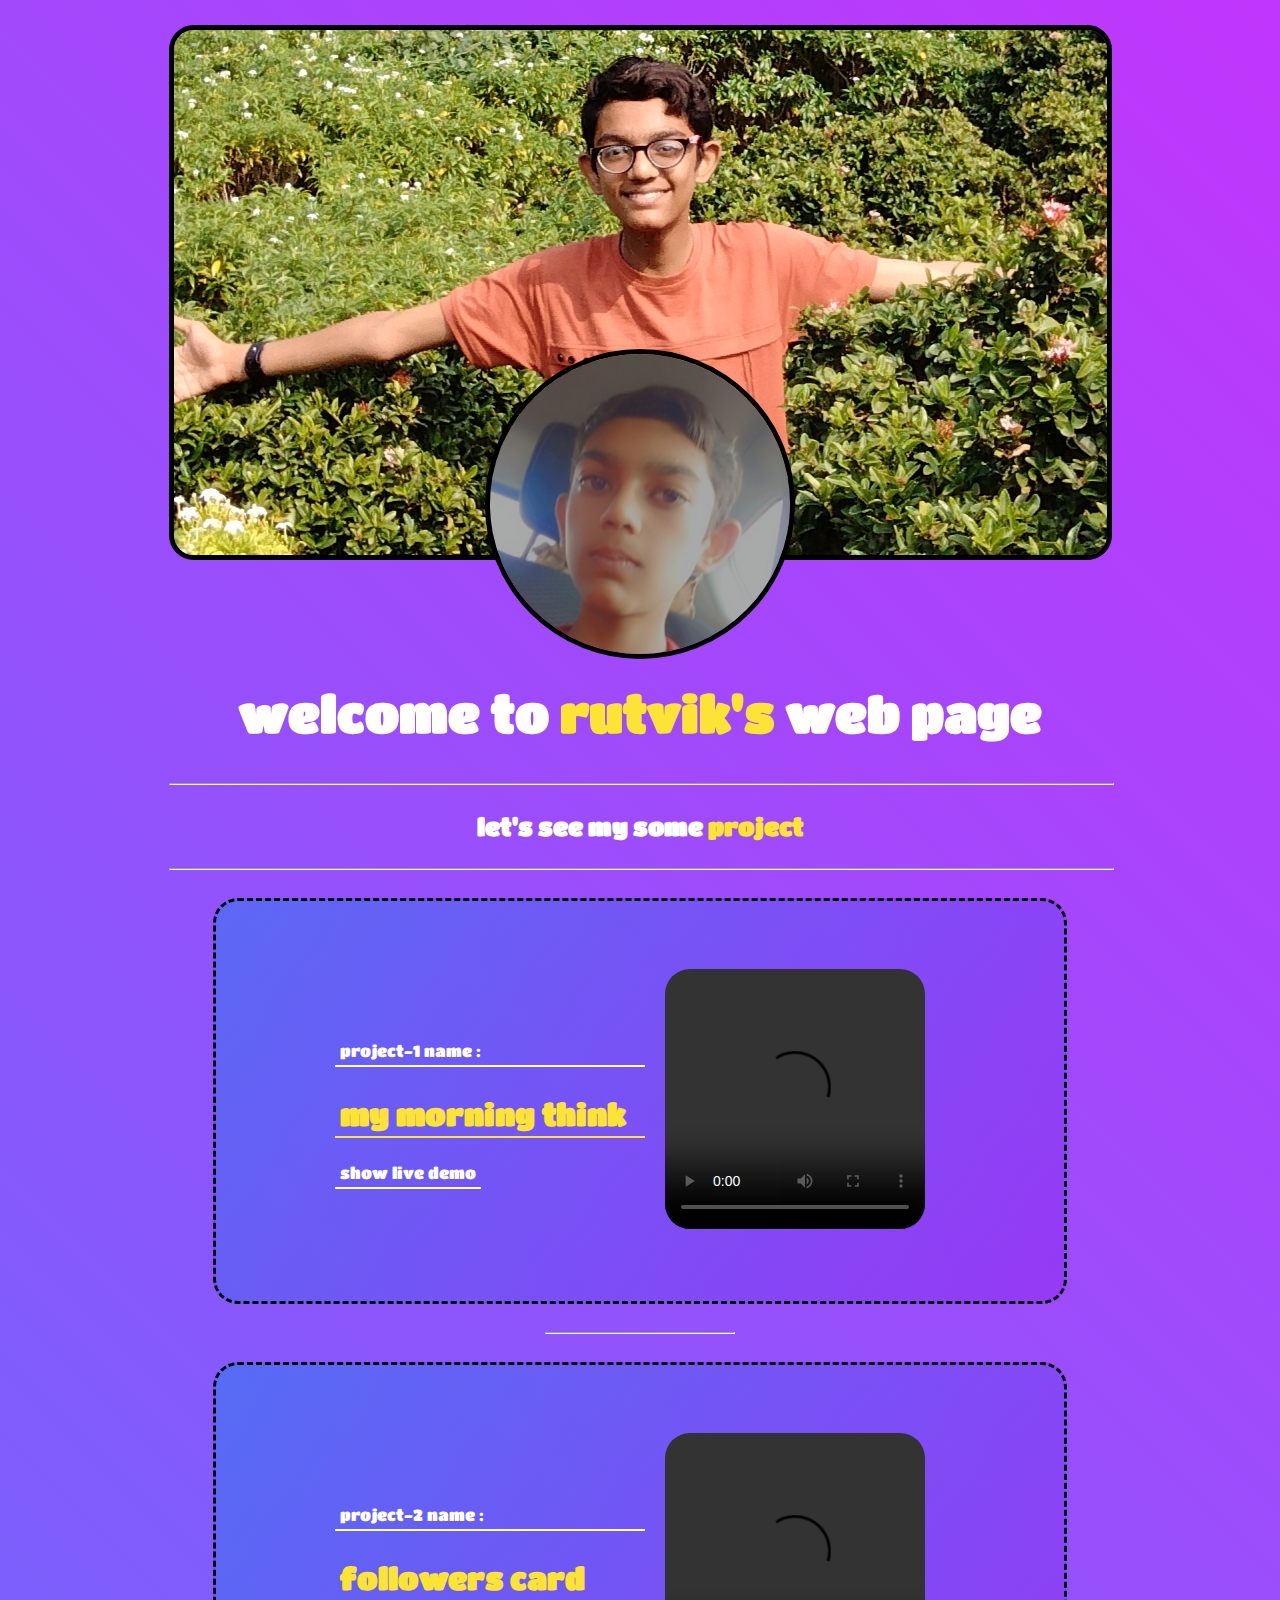
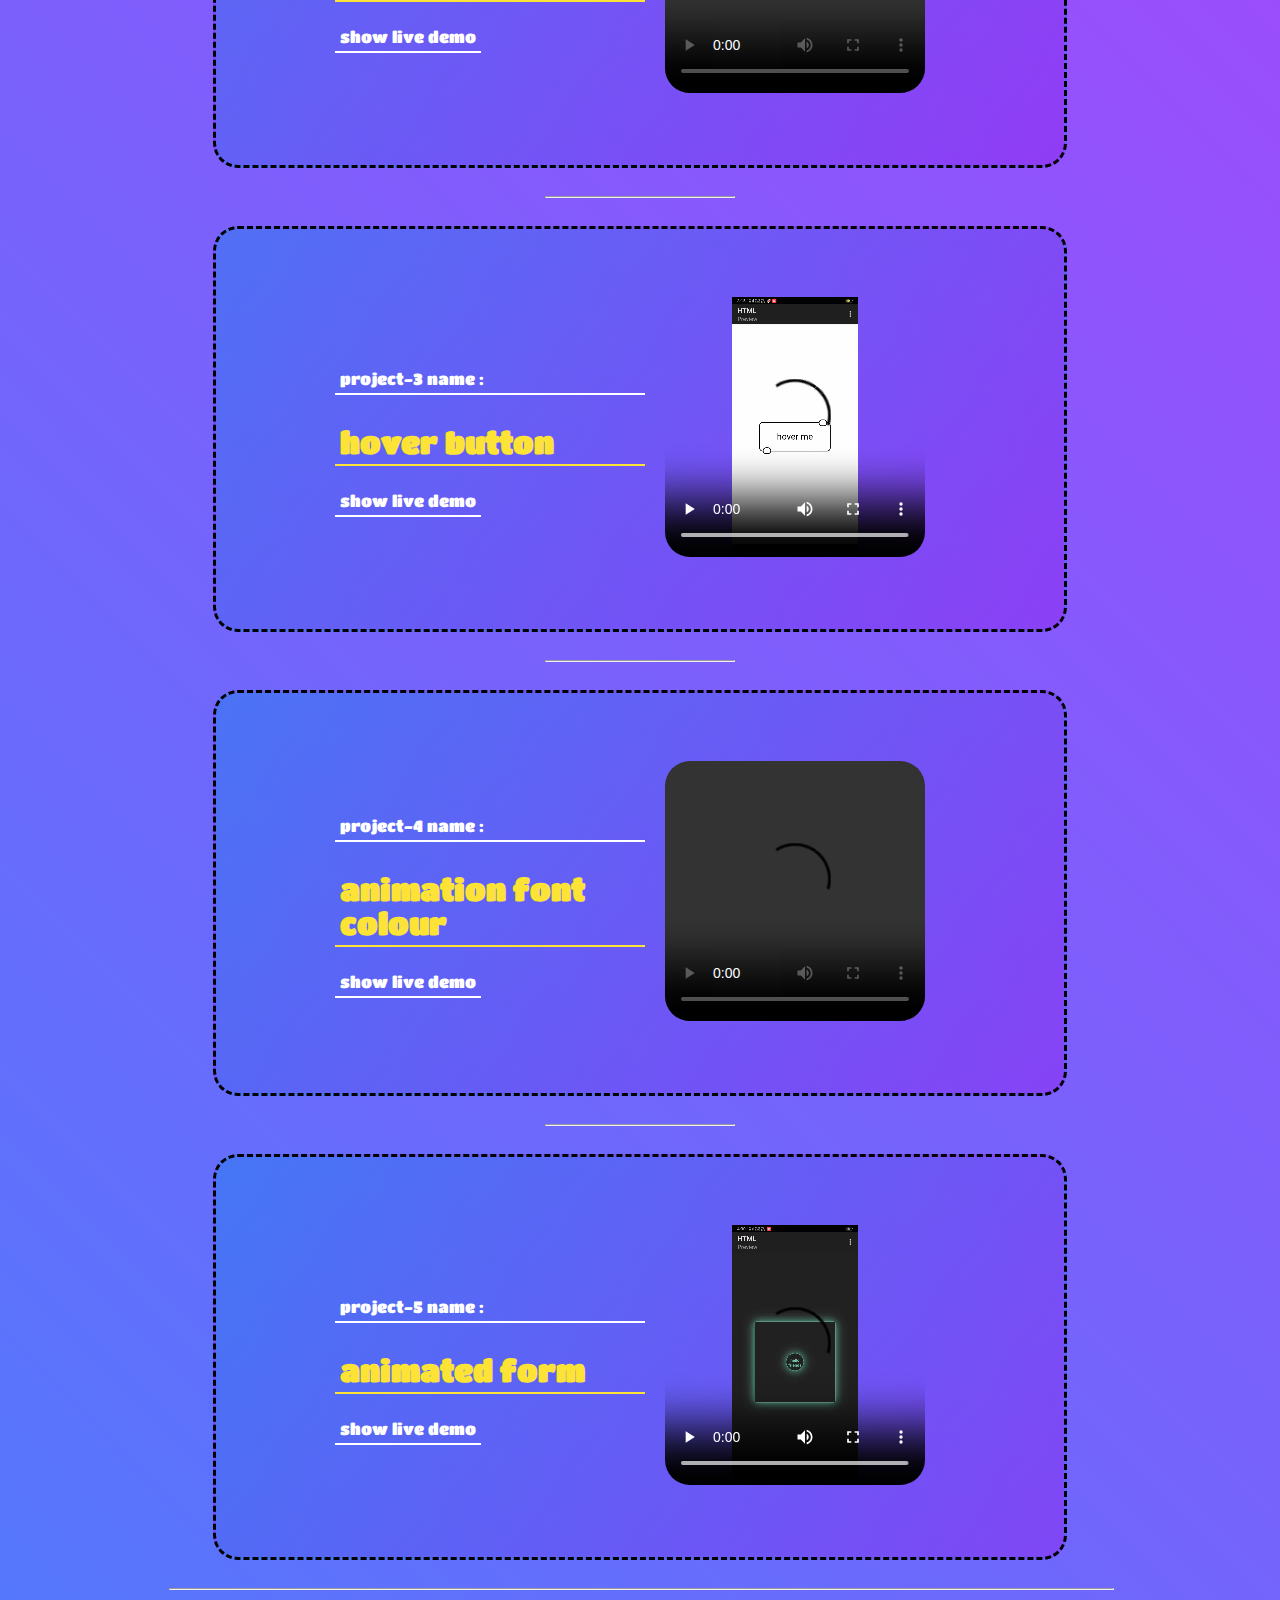
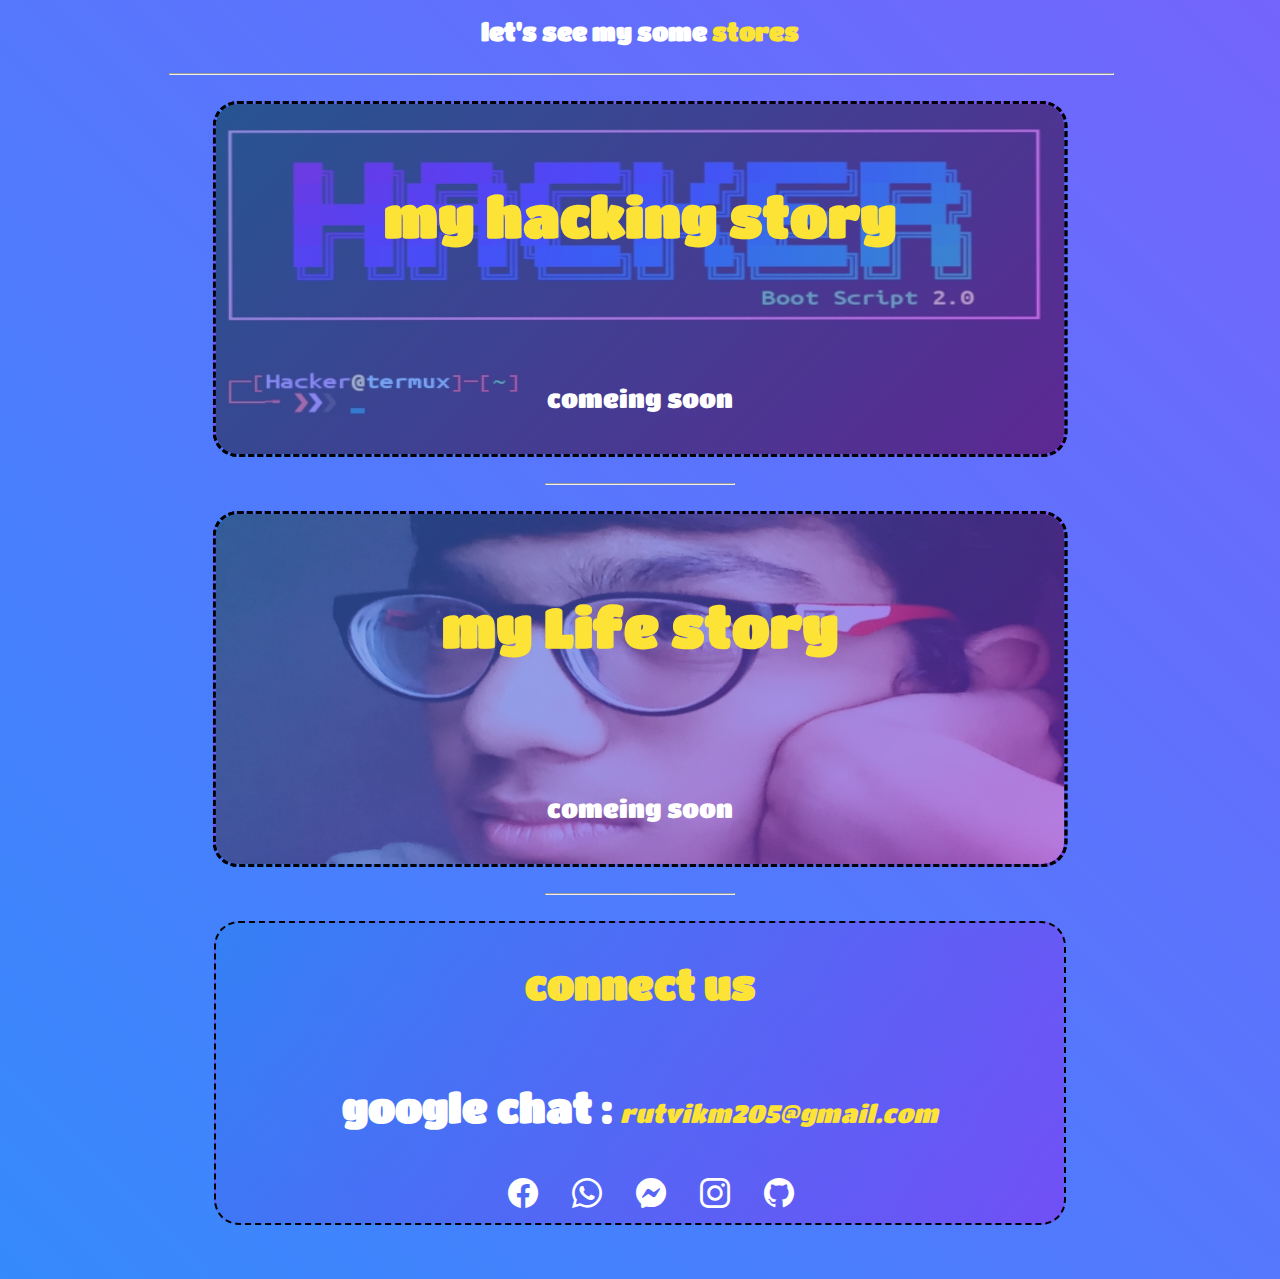
==== commit 2ecbc868: "Update index.html" ====
--- a/index.html
+++ b/index.html
@@ -38,7 +38,7 @@
     <div class="hed2">
      <p>project-1 name : </p>
      <h2>my morning think</h2>
-     <a href="my morning think/index.html"> show full demo </a>
+     <a href="my morning think/index.html"> show live demo </a>
     </div>
    </div>
    <div class="videos">
@@ -54,7 +54,7 @@
     <div class="hed2">
      <p>project-2 name : </p>
      <h2>followers card</h2>
-     <a href="follow card/index.html"> show full demo </a>
+     <a href="follow card/index.html"> show live demo </a>
     </div>
    </div>
    <div class="videos">
@@ -70,7 +70,7 @@
     <div class="hed2">
      <p>project-3 name : </p>
      <h2>hover button</h2>
-     <a href="hover button/index.html"> show full demo </a>
+     <a href="hover button/index.html"> show live demo </a>
     </div>
    </div>
    <div class="videos">
@@ -86,7 +86,7 @@
     <div class="hed2">
      <p>project-4 name : </p>
      <h2>animation font colour</h2>
-     <a href="animation font colour/index.html"> show full demo </a>
+     <a href="animation font colour/index.html"> show live demo </a>
     </div>
    </div>
    <div class="videos">
@@ -102,7 +102,7 @@
     <div class="hed2">
      <p>project-5 name : </p>
      <h2>animated form</h2>
-     <a href="connect us animation font/connect.html"> show full demo </a>
+     <a href="connect us animation font/connect.html"> show live demo </a>
     </div>
    </div>
    <div class="videos">
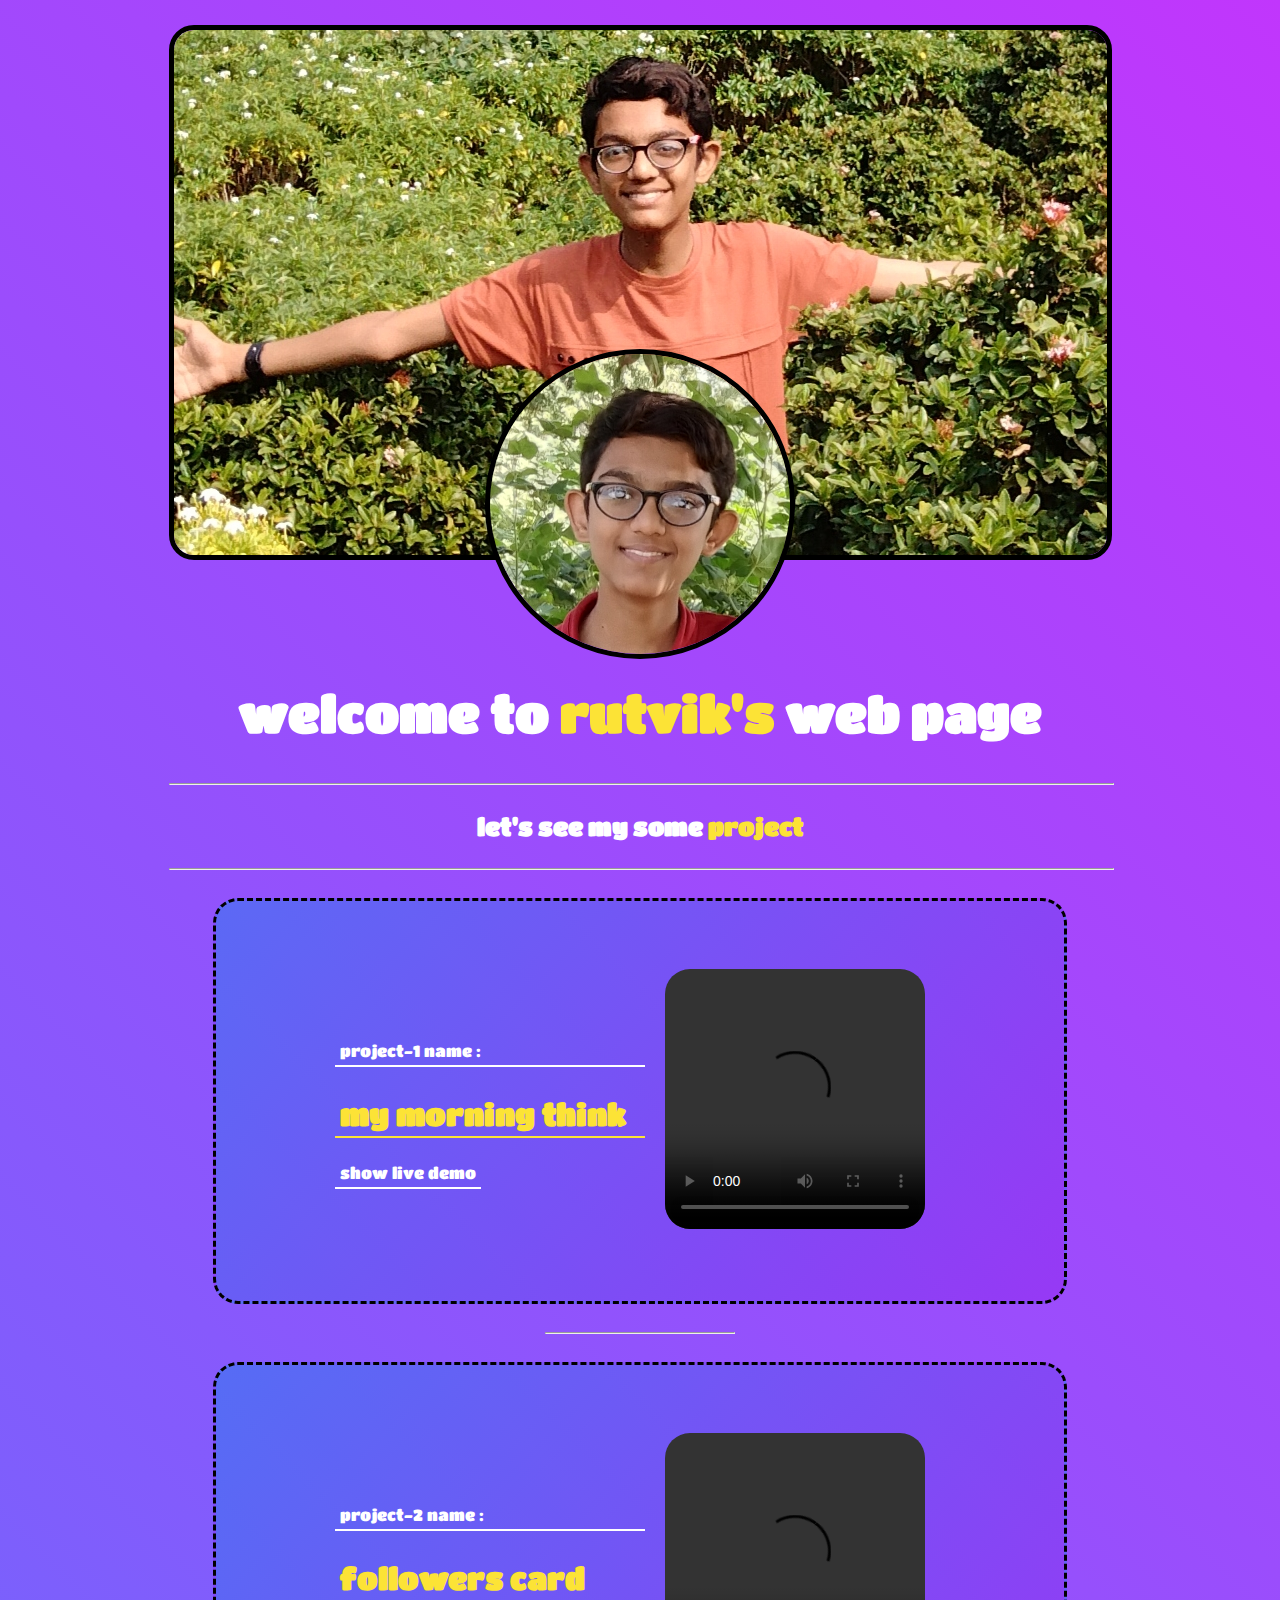
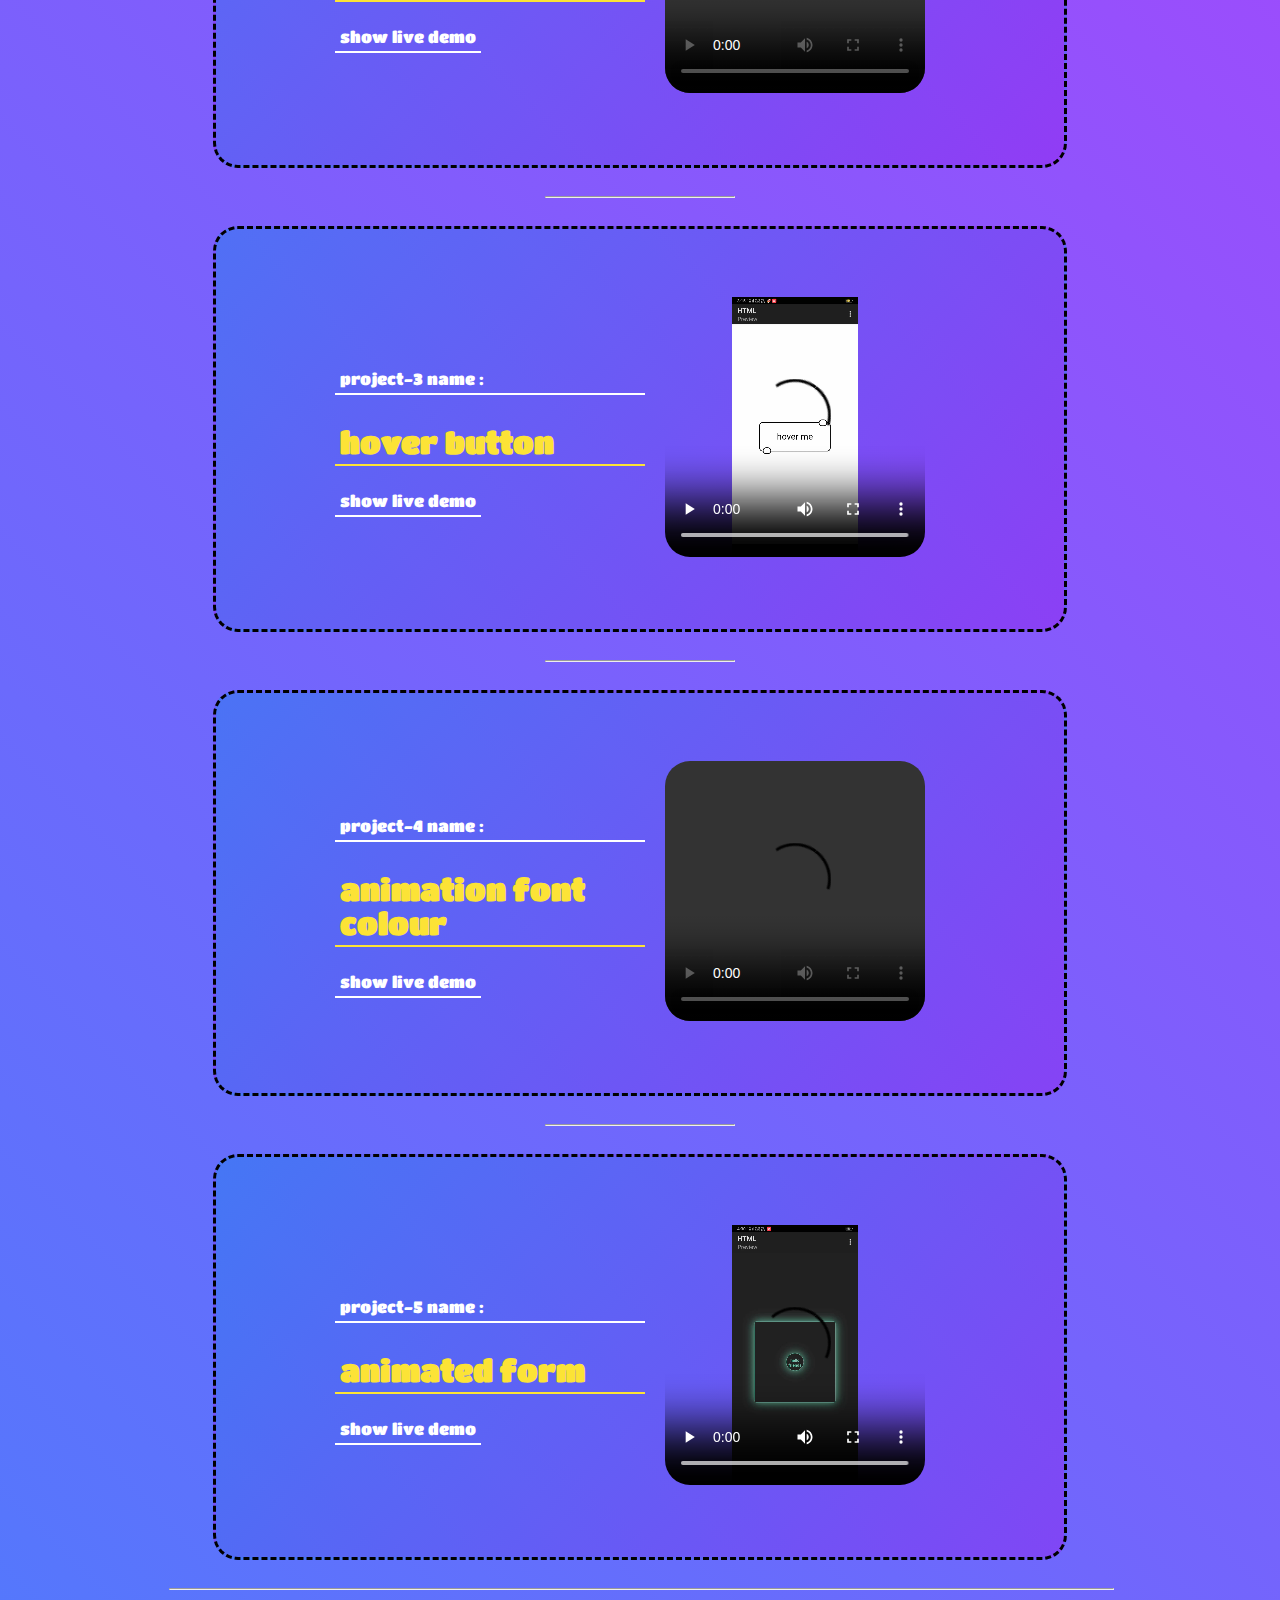
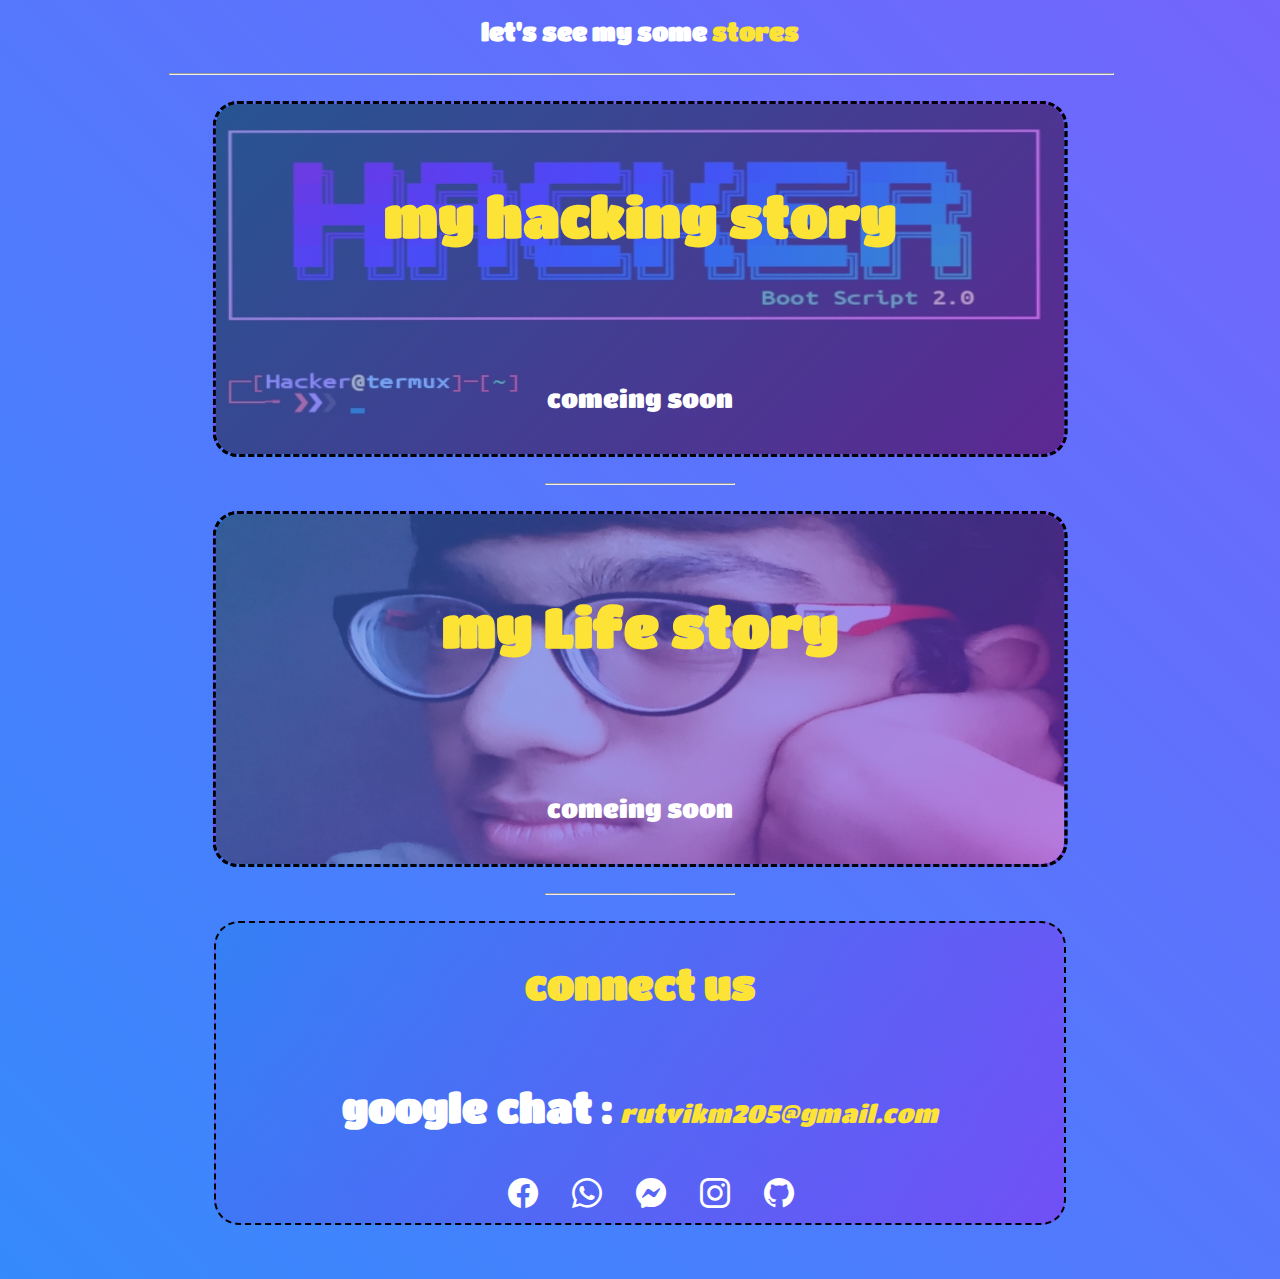
==== commit 718fcf7b: "Update index.html" ====
--- a/index.html
+++ b/index.html
@@ -7,6 +7,7 @@
  <meta name="viewport" content="width=device-width, initial-scale=1">
  <title>my project pages</title>
  <link rel="stylesheet" href="style.css">
+ <link rel="shortcut icon" type="image" href="inimg.jpg">
 </head>
 
 <body>
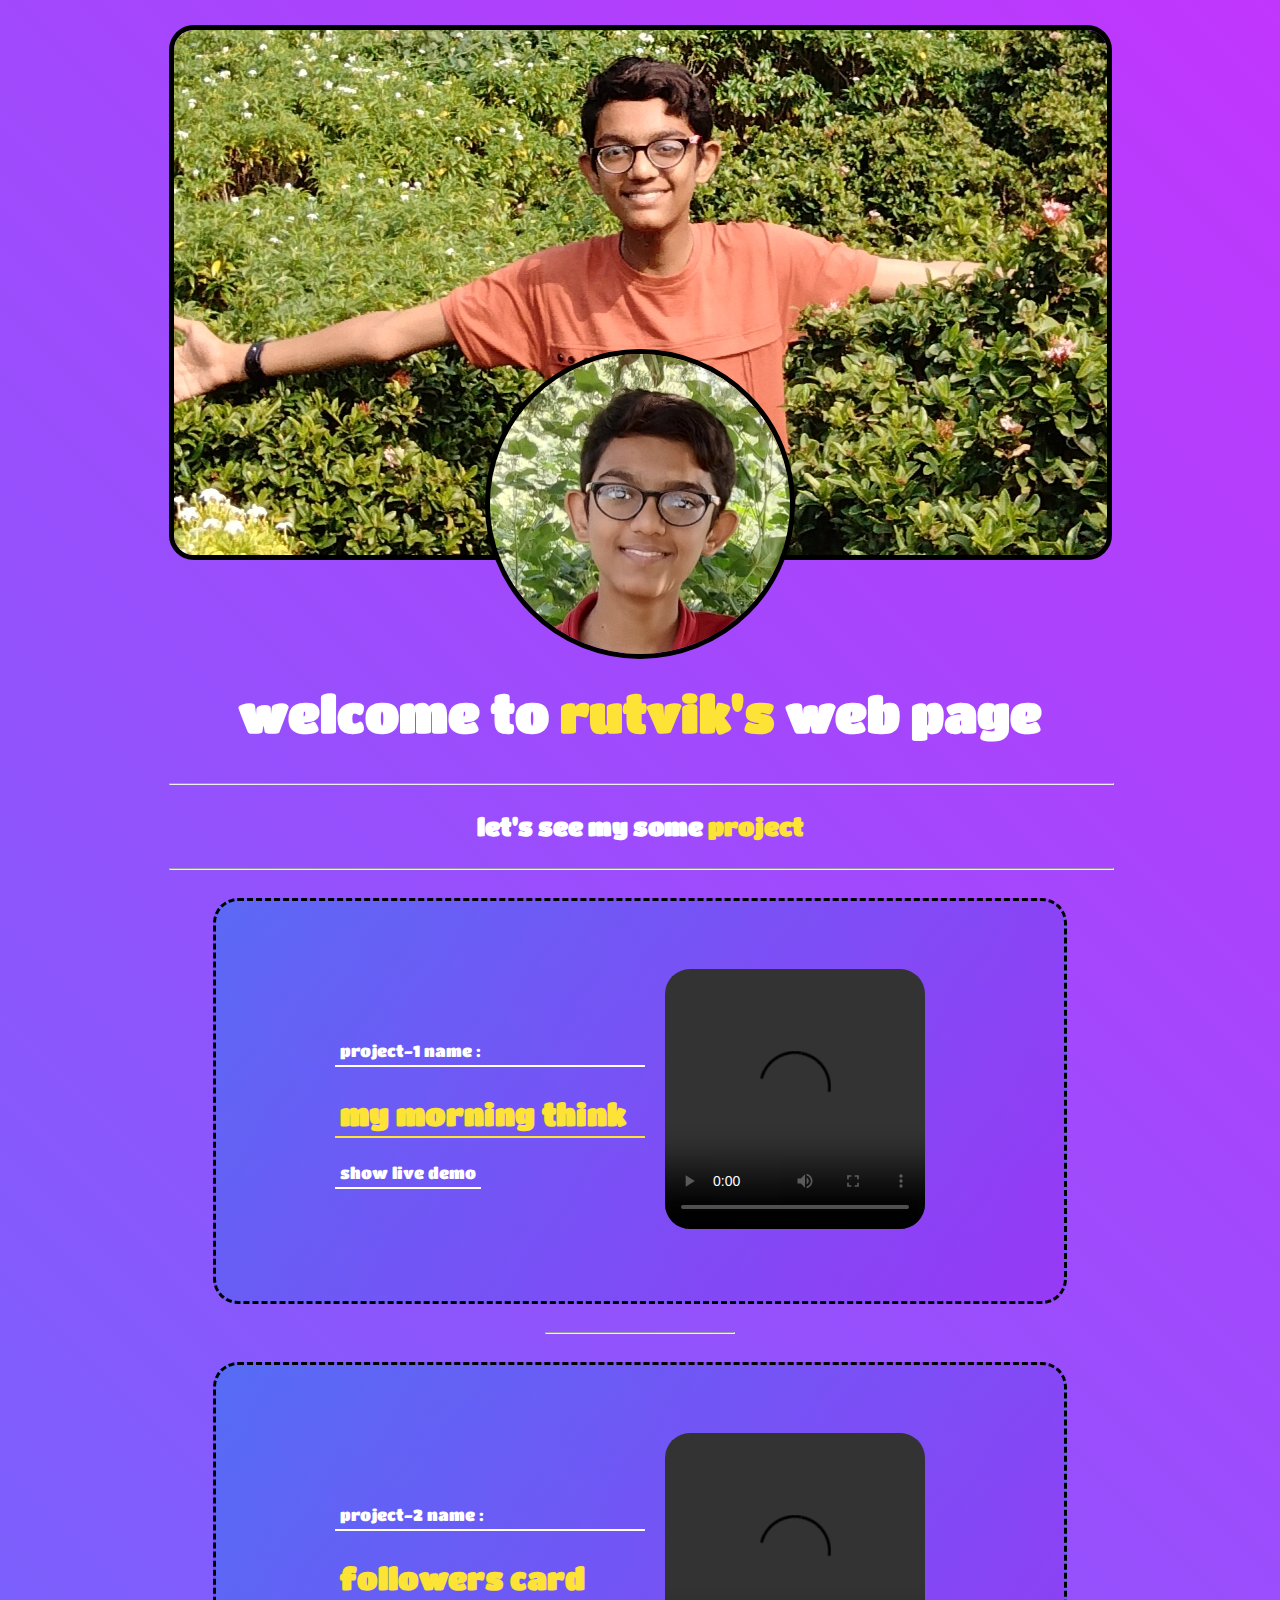
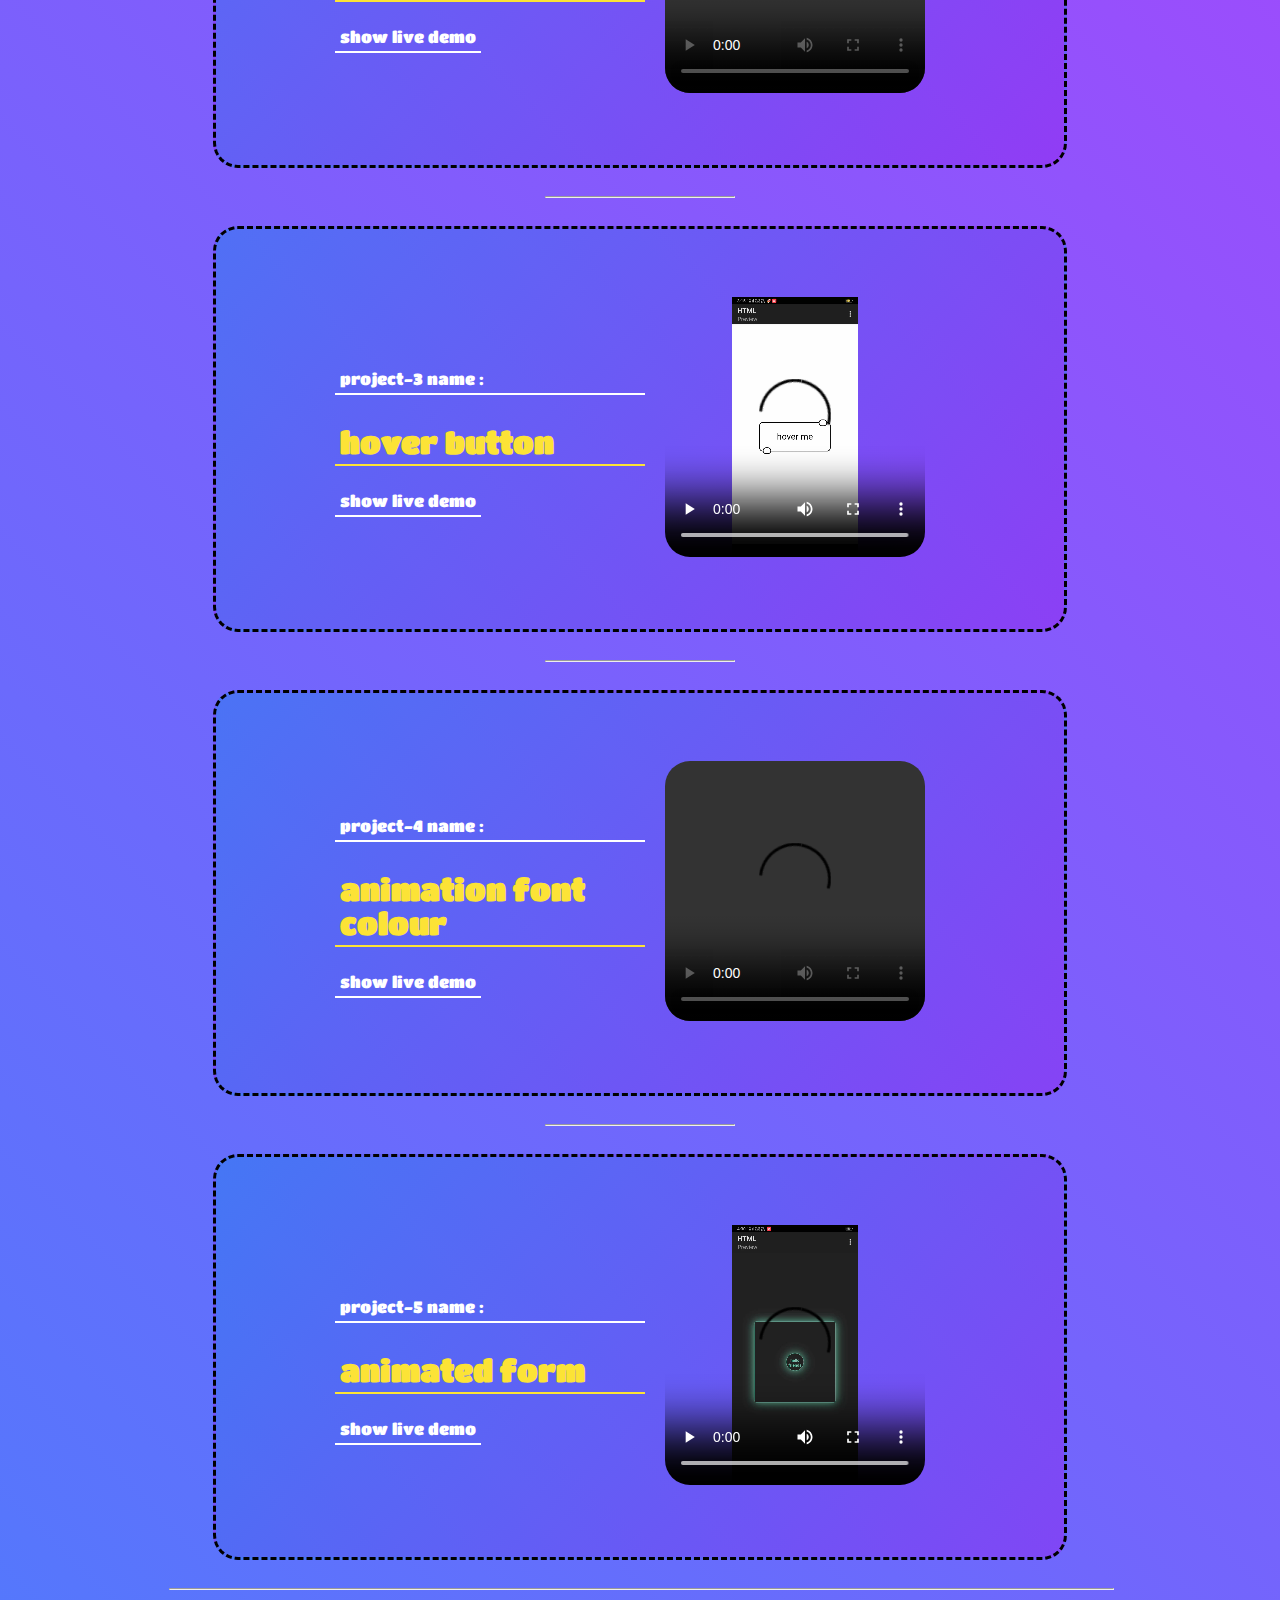
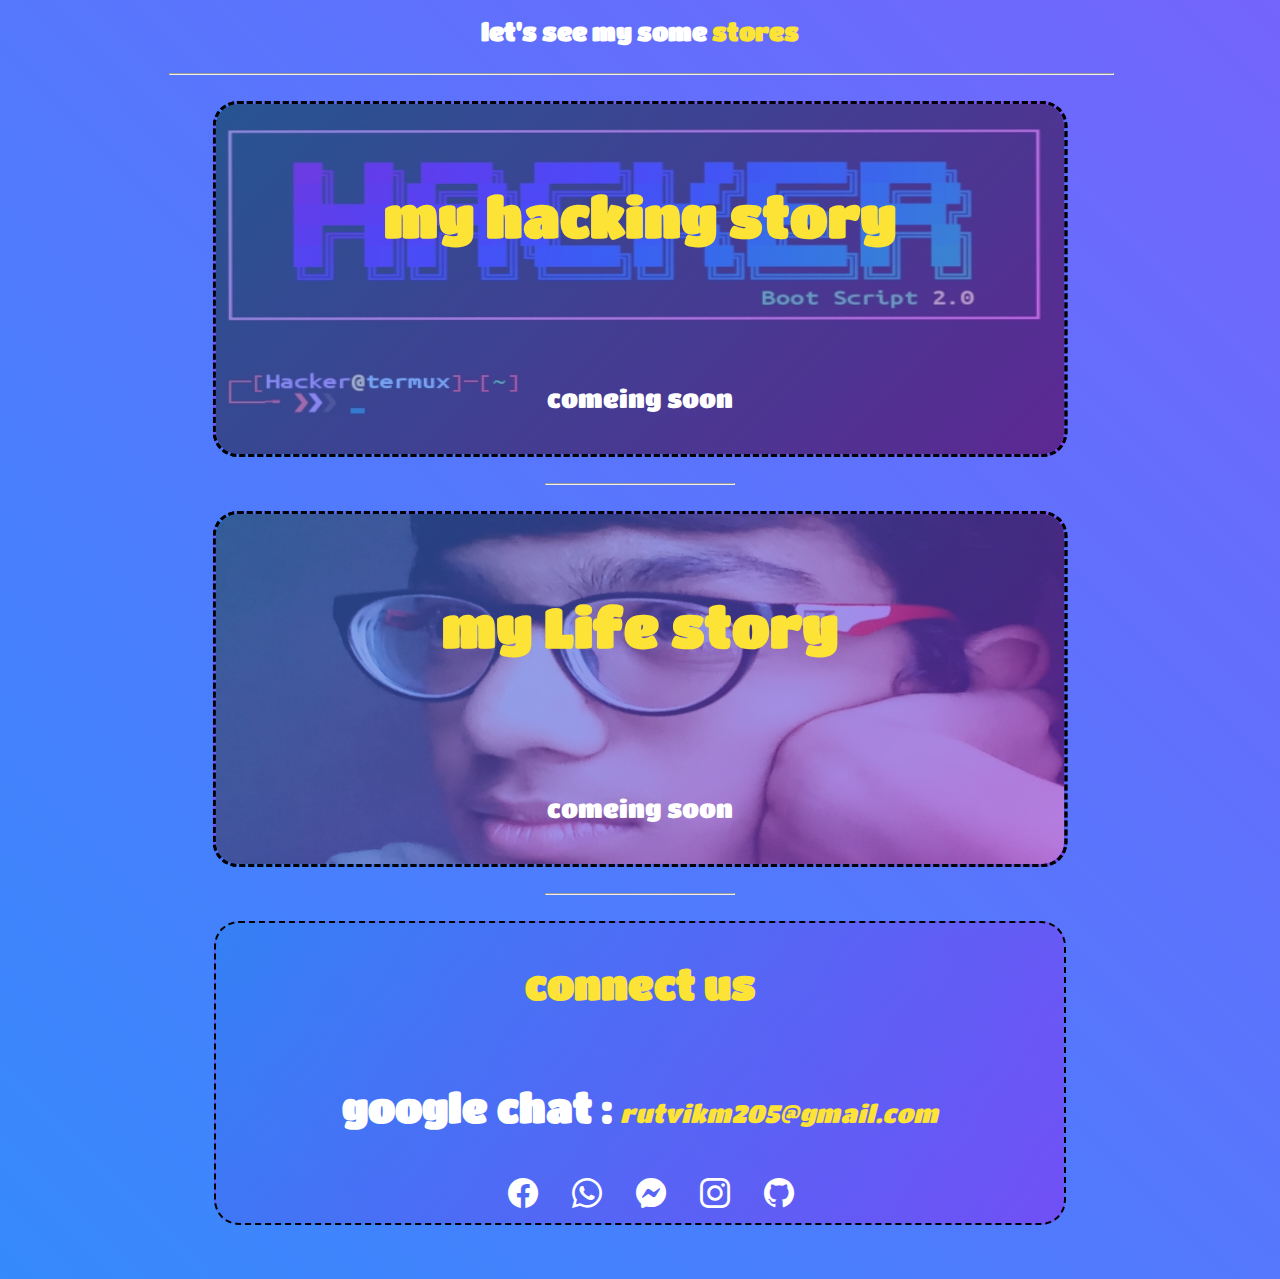
==== commit 34493889: "Update index.html" ====
--- a/index.html
+++ b/index.html
@@ -8,6 +8,9 @@
  <title>my project pages</title>
  <link rel="stylesheet" href="style.css">
  <link rel="shortcut icon" type="image" href="inimg.jpg">
+ <script async src="https://pagead2.googlesyndication.com/pagead/js/adsbygoogle.js?client=ca-pub-4719881417975166"
+
+     crossorigin="anonymous"></script>
 </head>
 
 <body>
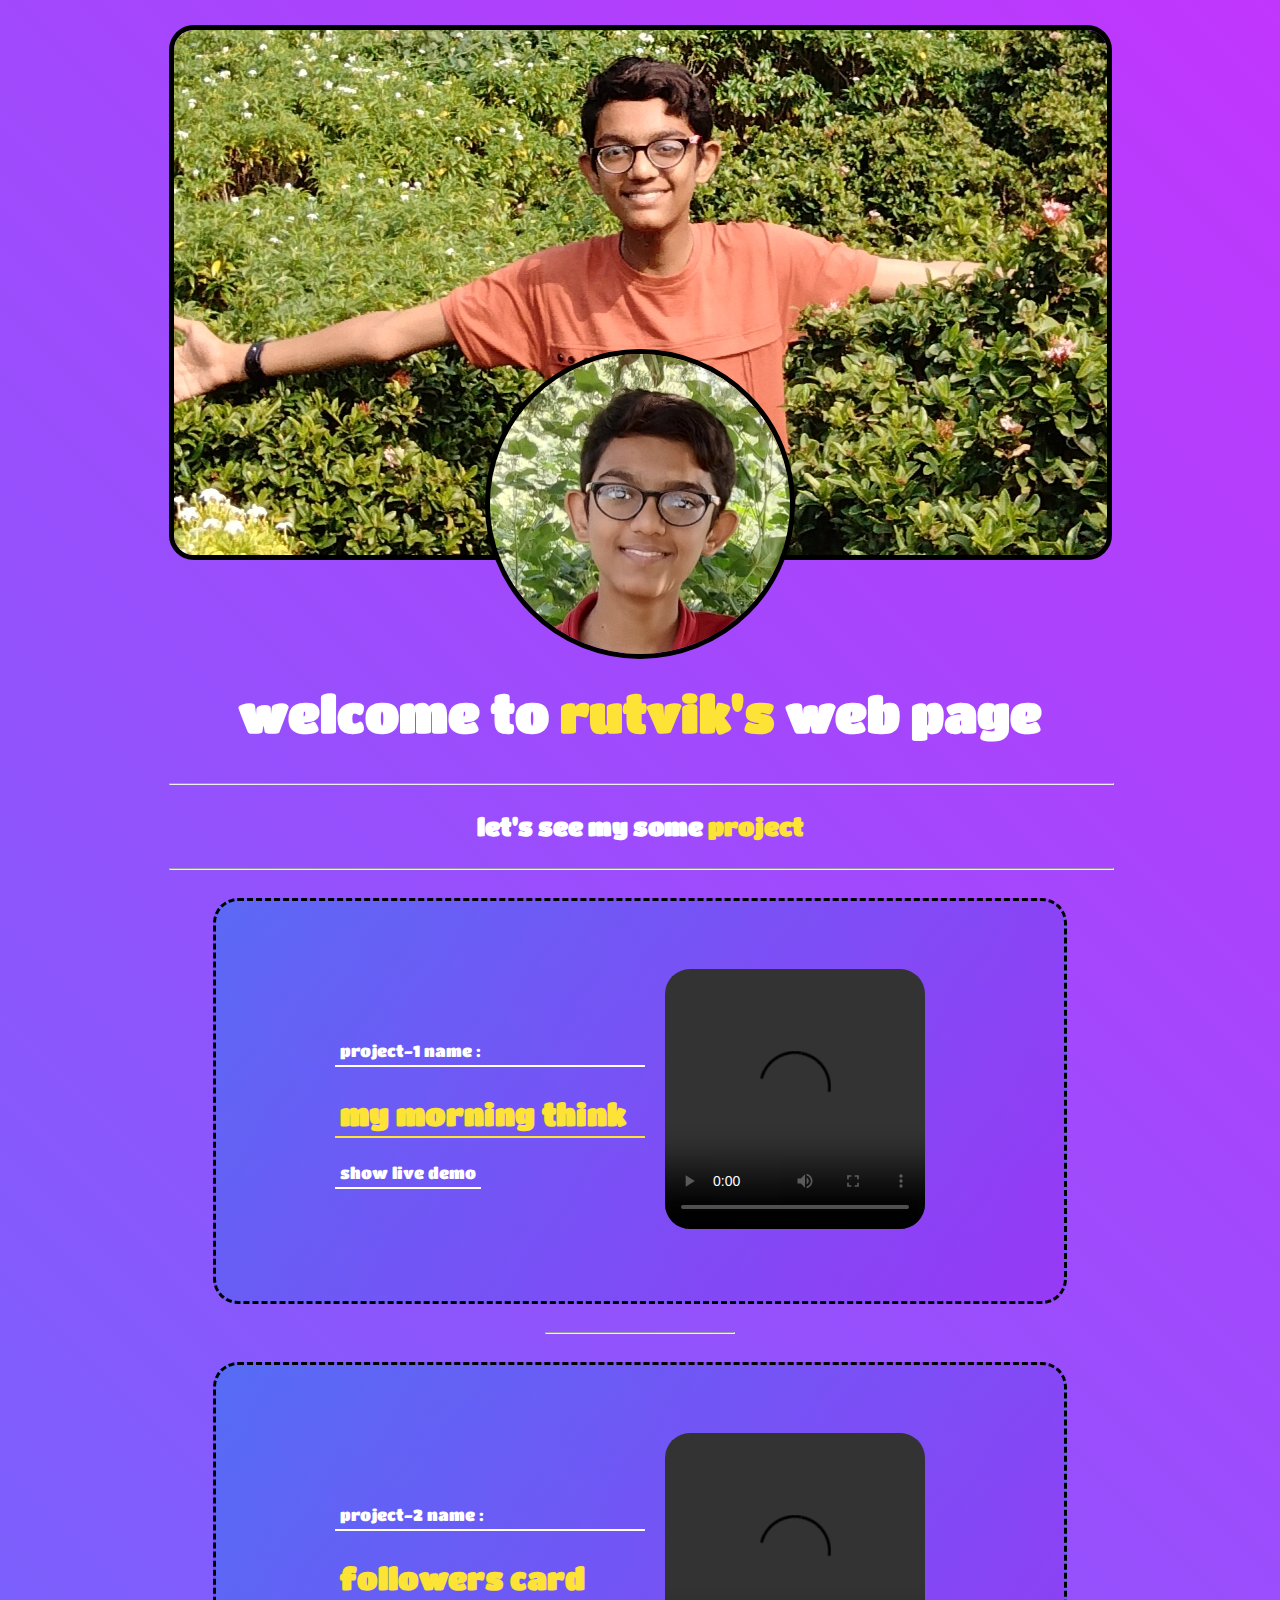
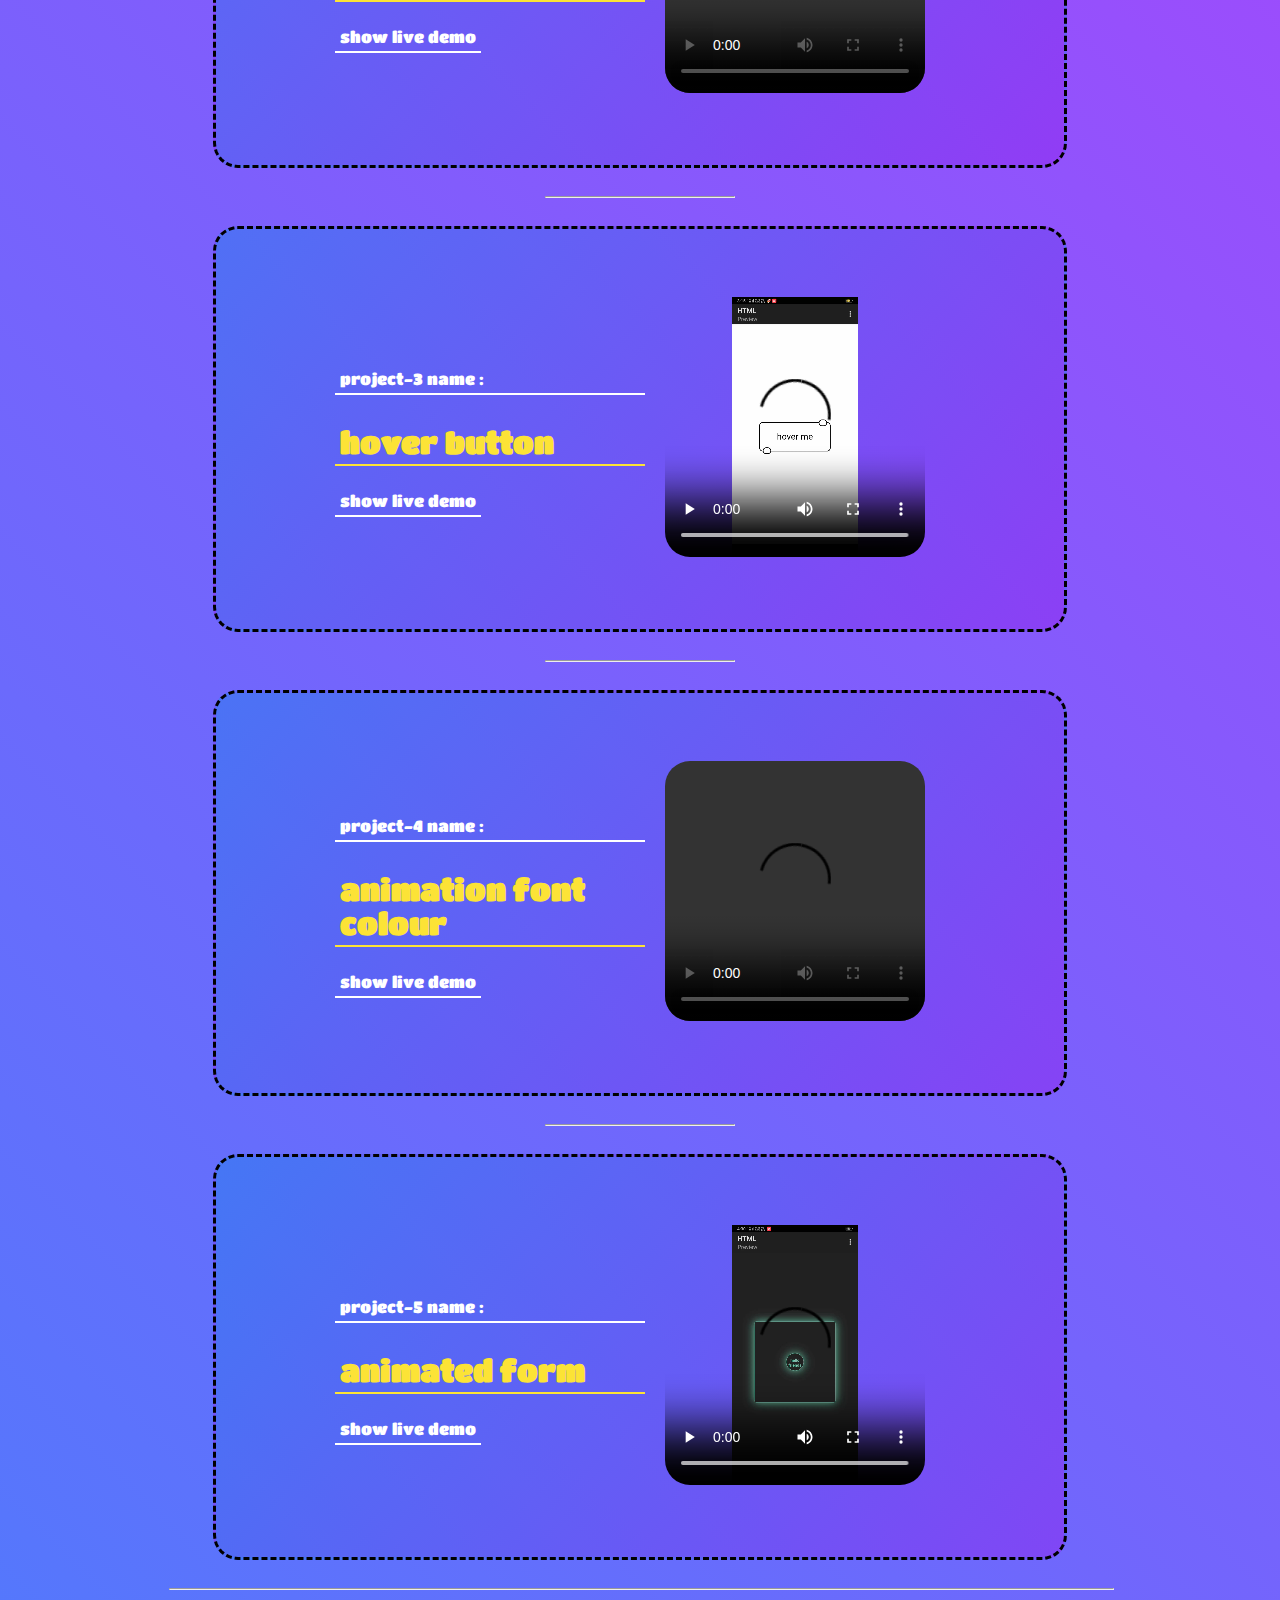
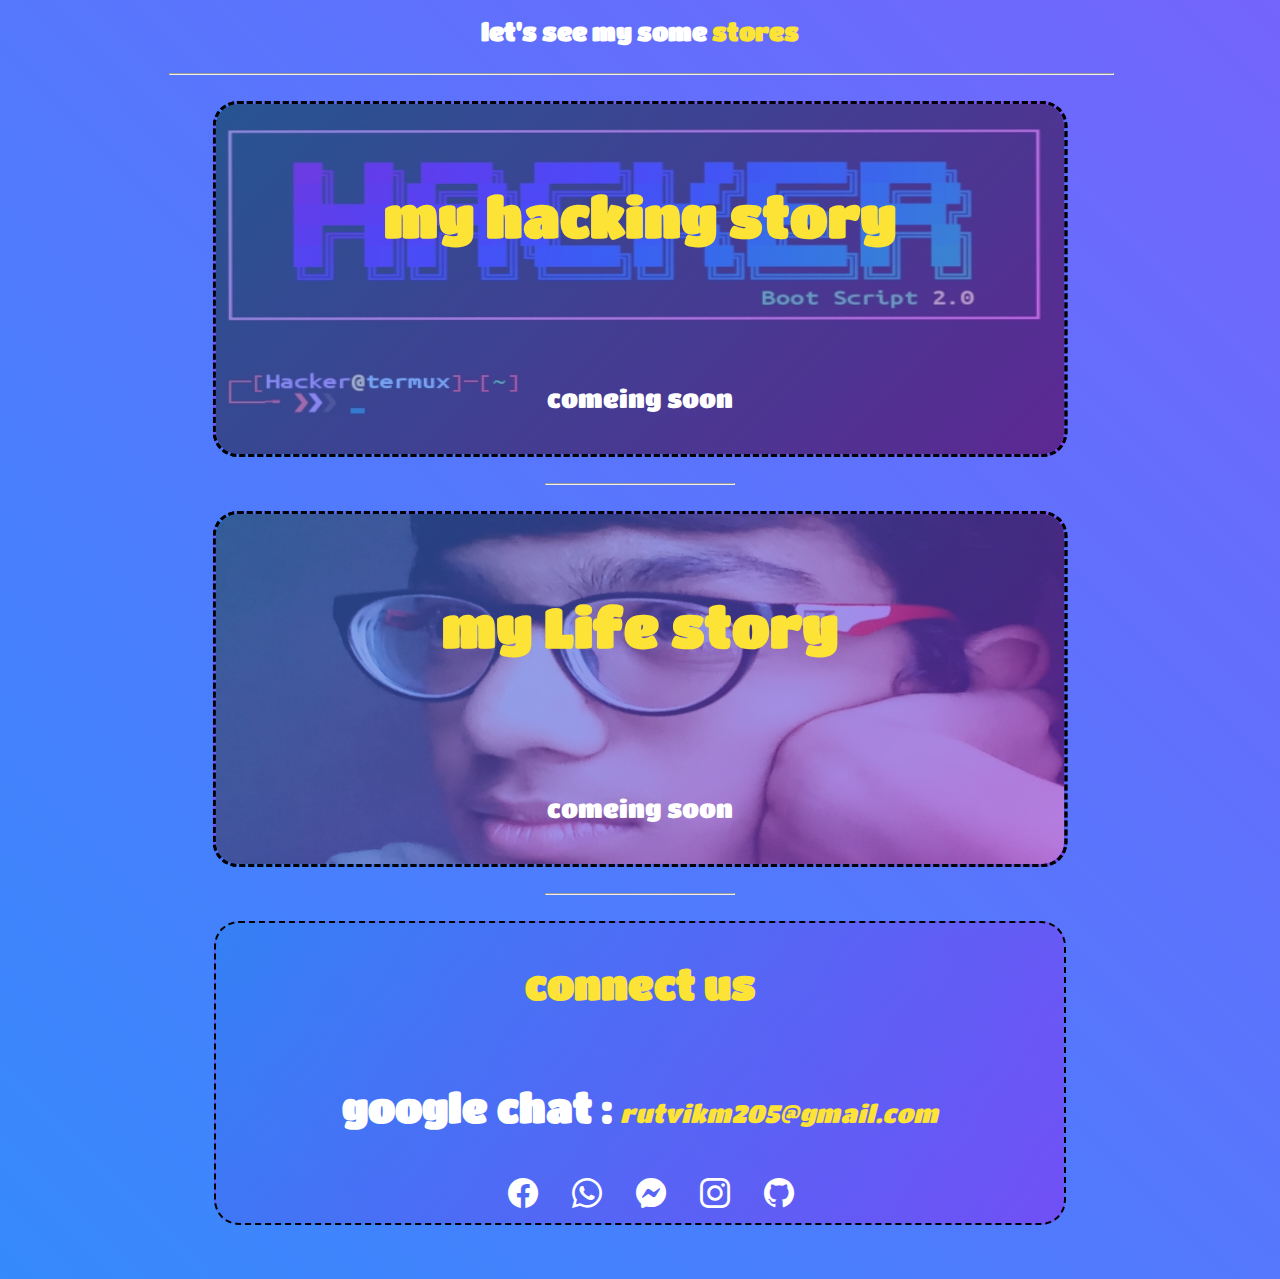
==== commit 1bce099d: "Update index.html" ====
--- a/index.html
+++ b/index.html
@@ -8,7 +8,9 @@
  <title>my project pages</title>
  <link rel="stylesheet" href="style.css">
  <link rel="shortcut icon" type="image" href="inimg.jpg">
- <script async src="https://pagead2.googlesyndication.com/pagead/js/adsbygoogle.js?client=ca-pub-4719881417975166"
+ 
+
+<script async src="https://pagead2.googlesyndication.com/pagead/js/adsbygoogle.js?client=ca-pub-4719881417975166"
 
      crossorigin="anonymous"></script>
 </head>
